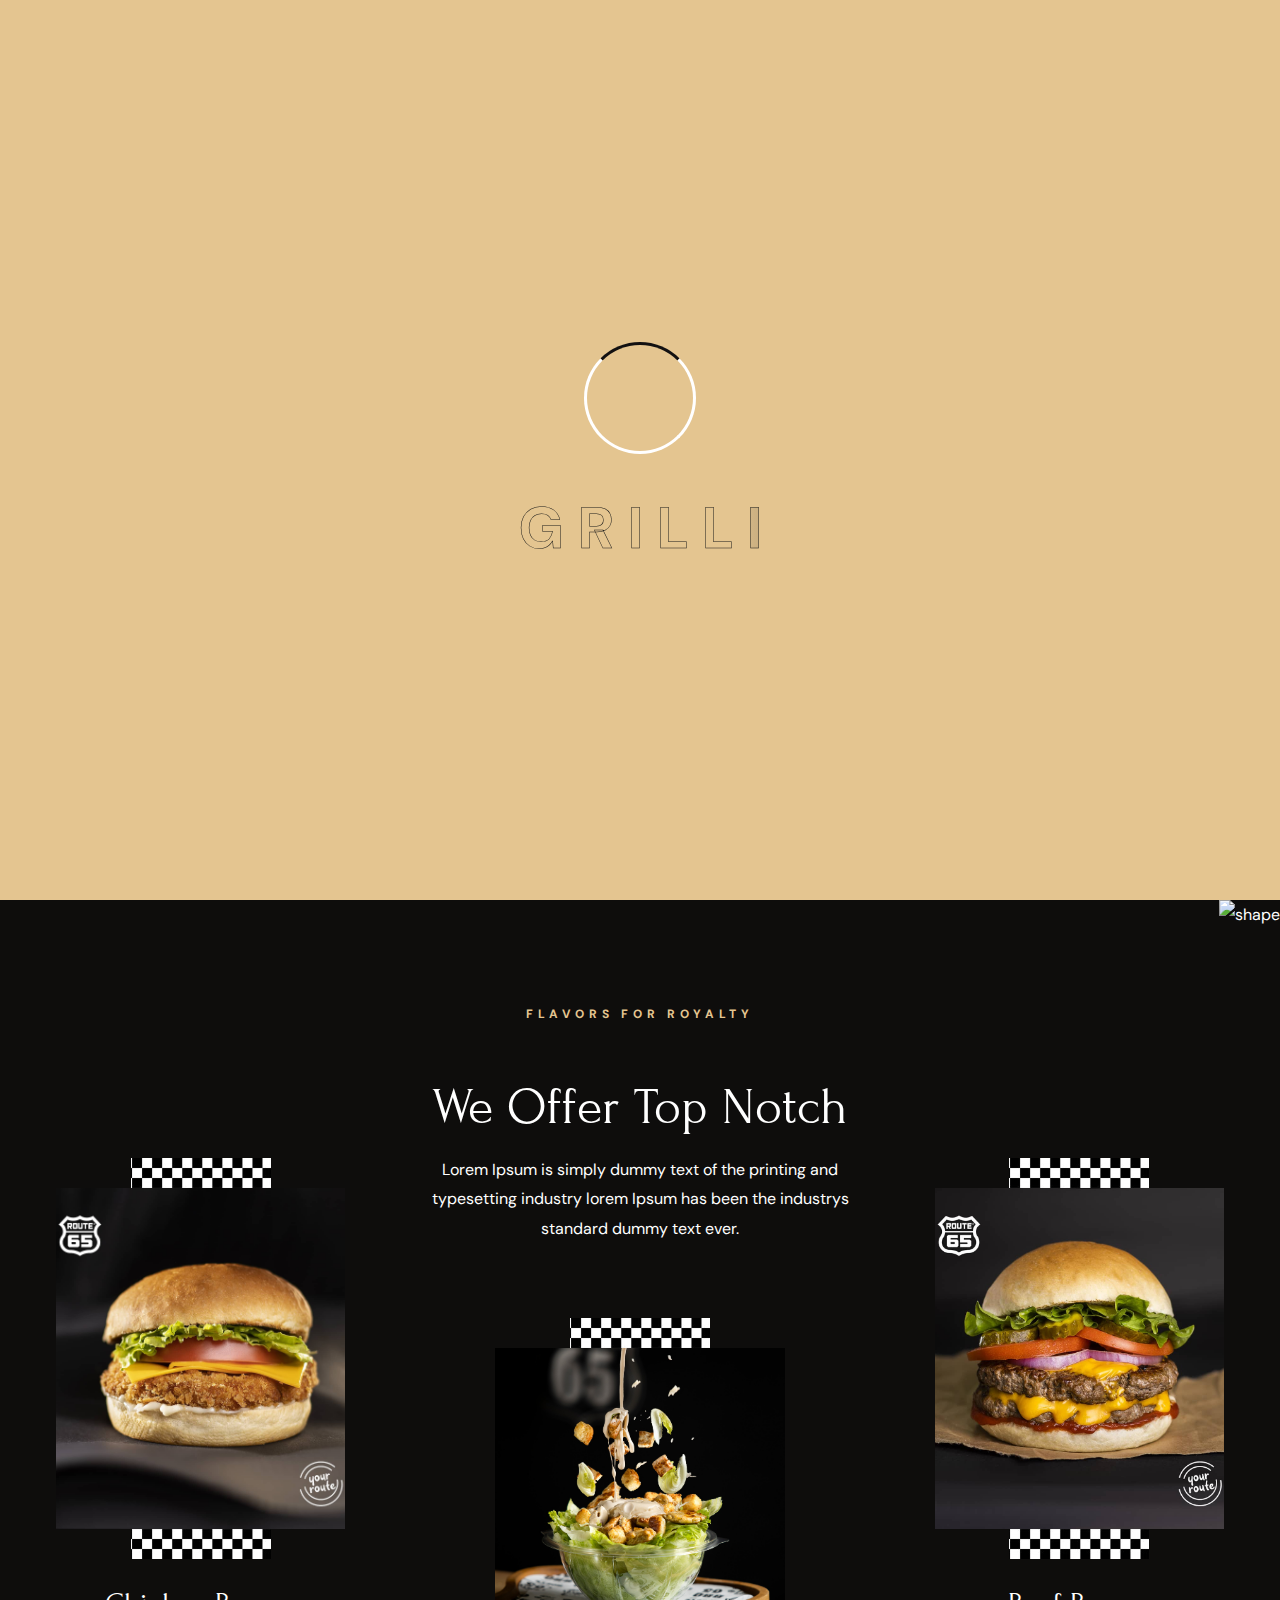
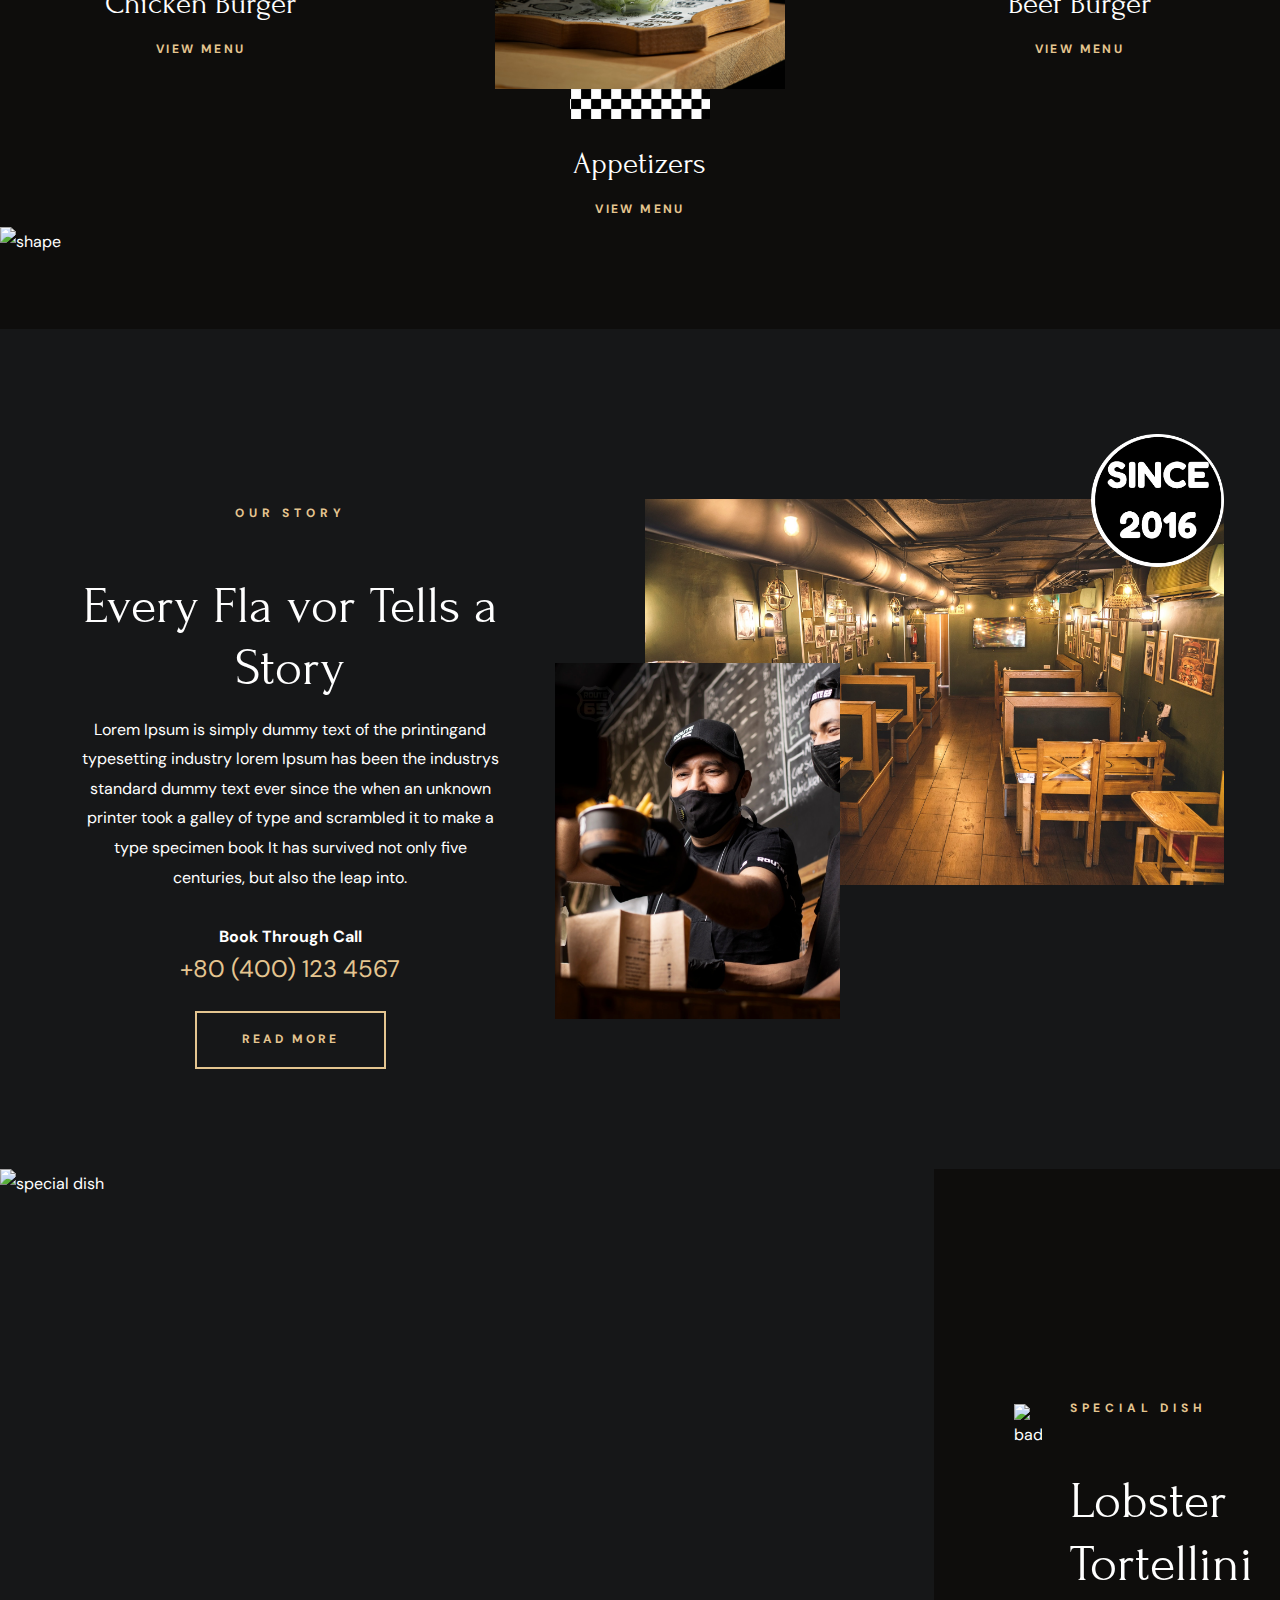
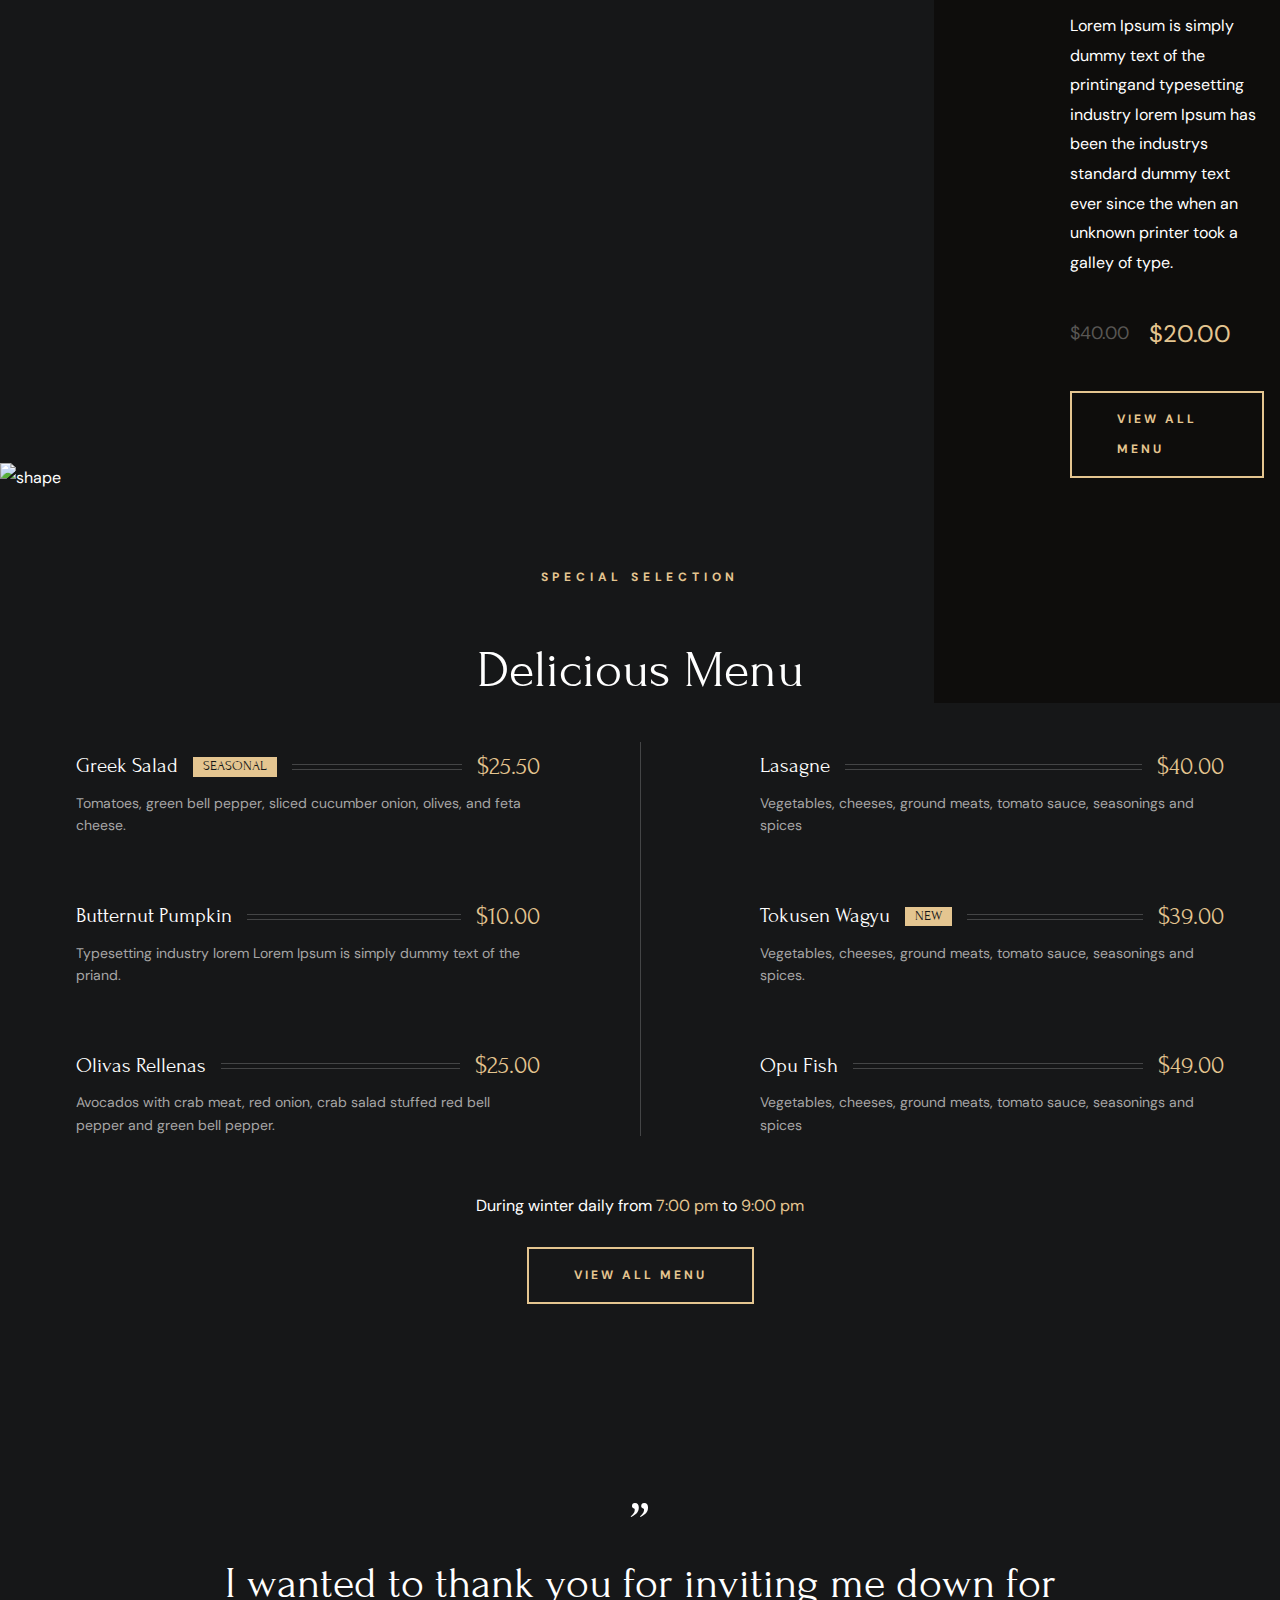
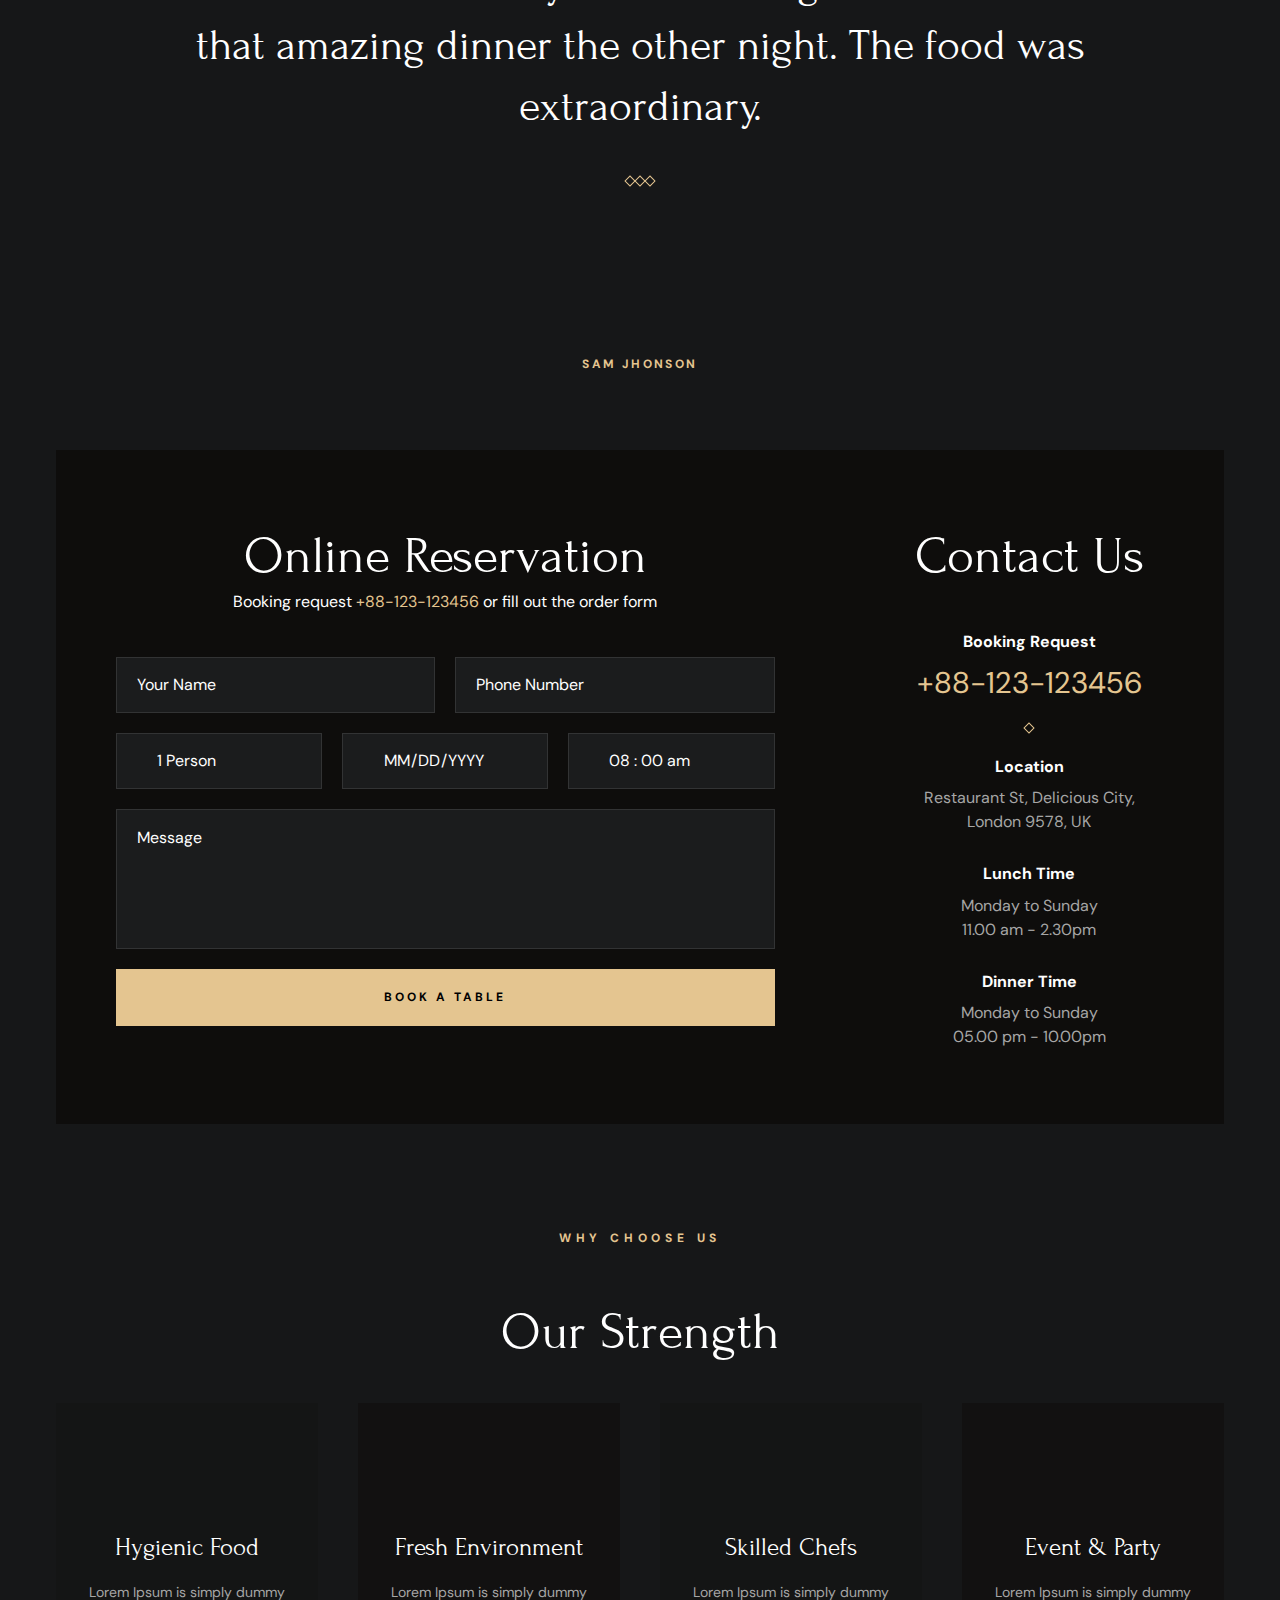
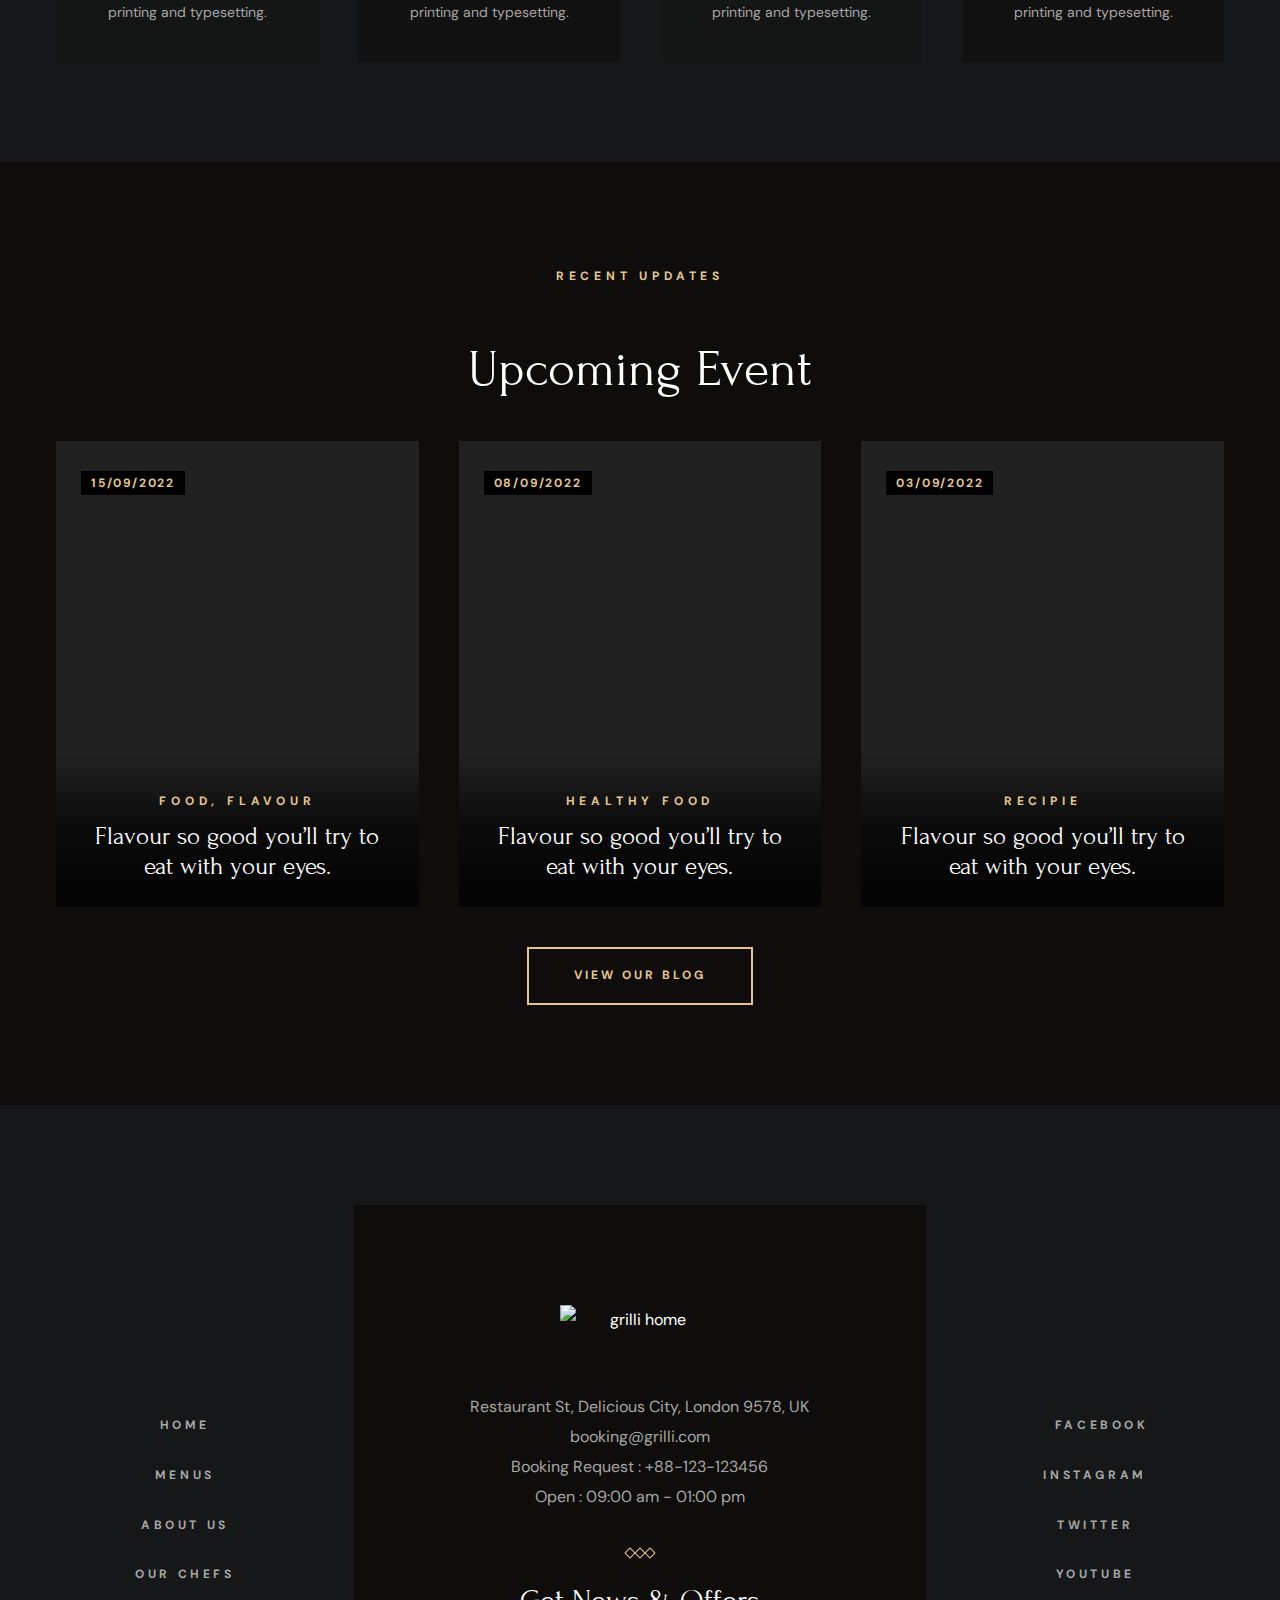
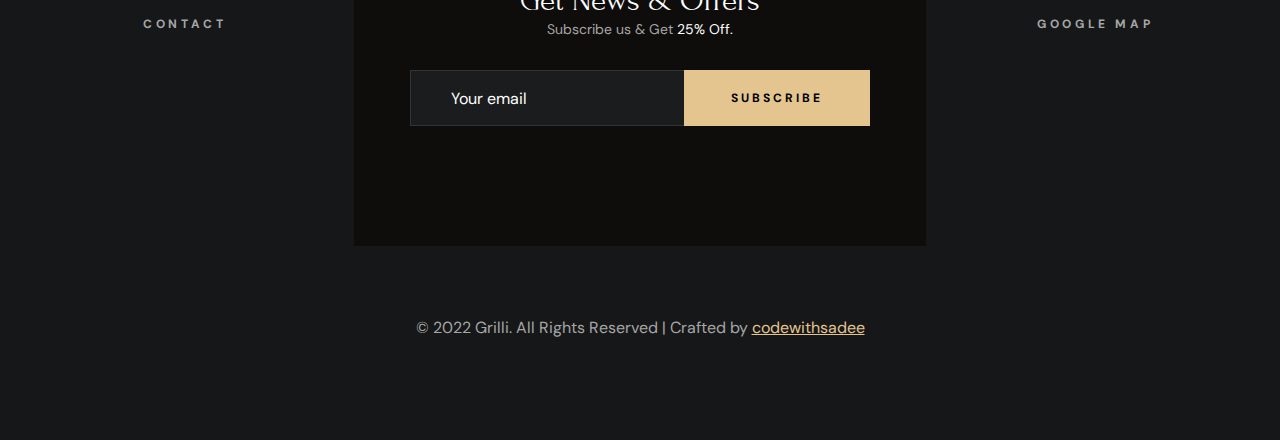
==== index.html @ 8443b915 "Merge pull request #1 from Mobeidat69/main" ====
<!DOCTYPE html>
<html lang="en">

<head>
  <meta charset="UTF-8">
  <meta http-equiv="X-UA-Compatible" content="IE=edge">
  <meta name="viewport" content="width=device-width, initial-scale=1.0">

  <!-- 
    - primary meta tags
  -->
  <title>Route 65</title>
  <meta name="title" content="Grilli - Amazing & Delicious Food">
  <meta name="description" content="This is a Restaurant html template made by codewithsadee">

  <!-- 
    - favicon
  -->
  <link rel="shortcut icon" href="./favicon.svg" type="image/svg+xml">
  <link rel="stylesheet" href="https://cdnjs.cloudflare.com/ajax/libs/font-awesome/6.5.1/css/all.min.css" integrity="sha512-DTOQO9RWCH3ppGqcWaEA1BIZOC6xxalwEsw9c2QQeAIftl+Vegovlnee1c9QX4TctnWMn13TZye+giMm8e2LwA==" crossorigin="anonymous" referrerpolicy="no-referrer" />

  <!-- 
    - google font link
  -->
  <link rel="preconnect" href="https://fonts.googleapis.com">
  <link rel="preconnect" href="https://fonts.gstatic.com" crossorigin>
  <link href="https://fonts.googleapis.com/css2?family=DM+Sans:wght@400;700&family=Forum&display=swap" rel="stylesheet">

  <!-- 
    - custom css link
  -->
  <link rel="stylesheet" href="./assets/css/style.css">

  <!-- 
    - preload images
  -->
  <link rel="preload" as="image" href="./assets/images/hero-slider-1.jpg">
  <link rel="preload" as="image" href="./assets/images/hero-slider-2.jpg">
  <link rel="preload" as="image" href="./assets/images/hero-slider-3.jpg">

</head>

<body id="top">

  <!-- 
    - #PRELOADER
  -->

  <div class="preload" data-preaload>
    <div class="circle"></div>
    <p class="text">Grilli</p>
  </div>





  <!-- 
    - #TOP BAR
  -->

  <div class="topbar">
    <div class="container">

      <address class="topbar-item">
        <div class="icon">
          <ion-icon name="location-outline" aria-hidden="true"></ion-icon>
        </div>

        <span class="span">
          Restaurant St, Delicious City, London 9578, UK
        </span>
      </address>

      <div class="separator"></div>

      <div class="topbar-item item-2">
        <div class="icon">
          <ion-icon name="time-outline" aria-hidden="true"></ion-icon>
        </div>

        <span class="span">Daily : 8.00 am to 10.00 pm</span>
      </div>

      <a href="tel:+11234567890" class="topbar-item link">
        <div class="icon">
          <ion-icon name="call-outline" aria-hidden="true"></ion-icon>
        </div>

        <span class="span">+1 123 456 7890</span>
      </a>

      <div class="separator"></div>

      <a href="mailto:booking@restaurant.com" class="topbar-item link">
        <div class="icon">
          <ion-icon name="mail-outline" aria-hidden="true"></ion-icon>
        </div>

        <span class="span">booking@restaurant.com</span>
      </a>

    </div>
  </div>





  <!-- 
    - #HEADER
  -->

  <header class="header" data-header>
    <div class="container">

      <a href="#" class="logo">
        <img src="./assets/images/logo-removebg-preview.png" width="170" height="50" alt="Grilli - Home">
      </a>

      <nav class="navbar" data-navbar>

        <button class="close-btn" aria-label="close menu" data-nav-toggler>
          <ion-icon name="close-outline" aria-hidden="true"></ion-icon>
        </button>

        <a href="#" class="logo">
          <img src="./assets/images/logo.svg" width="160" height="50" alt="Grilli - Home">
        </a>

        <ul class="navbar-list">

          <li class="navbar-item">
            <a href="#home" class="navbar-link hover-underline active">
              <div class="separator"></div>

              <span class="span">Home</span>
            </a>
          </li>

          <li class="navbar-item">
            <a href="#menu" class="navbar-link hover-underline">
              <div class="separator"></div>

              <span class="span">Menus</span>
            </a>
          </li>

          <li class="navbar-item">
            <a href="#about" class="navbar-link hover-underline">
              <div class="separator"></div>

              <span class="span">About Us</span>
            </a>
          </li>

          <li class="navbar-item">
            <a href="#" class="navbar-link hover-underline">
              <div class="separator"></div>

              <span class="span">Our Chefs</span>
            </a>
          </li>

          <li class="navbar-item">
            <a href="#" class="navbar-link hover-underline">
              <div class="separator"></div>

              <span class="span">Contact</span>
            </a>
          </li>

        </ul>

        <div class="text-center">
          <p class="headline-1 navbar-title">Visit Us</p>

          <address class="body-4">
            Restaurant St, Delicious City, <br>
            London 9578, UK
          </address>

          <p class="body-4 navbar-text">Open: 9.30 am - 2.30pm</p>

          <a href="mailto:booking@grilli.com" class="body-4 sidebar-link">booking@grilli.com</a>

          <div class="separator"></div>

          <p class="contact-label">Booking Request</p>

          <a href="tel:+88123123456" class="body-1 contact-number hover-underline">
            +88-123-123456
          </a>
        </div>

      </nav>

      <a href="#" class="btn btn-secondary">
        <span class="text text-1">Find A Table</span>

        <span class="text text-2" aria-hidden="true">Find A Table</span>
      </a>

      <button class="nav-open-btn" aria-label="open menu" data-nav-toggler>
        <span class="line line-1"></span>
        <span class="line line-2"></span>
        <span class="line line-3"></span>
      </button>

      <div class="overlay" data-nav-toggler data-overlay></div>

    </div>
  </header>





  <main>
    <article>

      <!-- 
        - #HERO
      -->

      <section class="hero text-center" aria-label="home" id="home">

        <ul class="hero-slider" data-hero-slider>

          <li class="slider-item active" data-hero-slider-item>

            <div class="slider-bg">
              <img src="./assets/images/skewer.png" width="1880" height="950" alt="" class="img-cover">
              <!-- <video src="./assets/videos/v1.mp4"  width="1880" height="950" alt="" class=""></video> -->
            </div>

            <br>
            <br>
                        <h1 class="display-1 hero-title slider-reveal">
                          <span style="color: gold;">Enjoy</span> The Taste <br>
                          With Every <span style="color: gold;">Route</span>
                        </h1>
            

            <p class="body-2 hero-text slider-reveal">
              Come with family & feel the joy of mouthwatering food
            </p>

            <a href="#" class="btn btn-primary slider-reveal">
              <span class="text text-1">View Our Menu</span>

              <span class="text text-2" aria-hidden="true">View Our Menu</span>
            </a>

          </li>

          <li class="slider-item" data-hero-slider-item>

            <div class="slider-bg">
              <img src="./assets/images/beef_burger_blackened.png" width="1880" height="950" alt="" class="img-cover">
            </div>

            <br>
            <br>
                        <h1 class="display-1 hero-title slider-reveal">
                          <span style="color: gold;">Enjoy</span> The Taste <br>
                          With Every <span style="color: gold;">Route</span>
                        </h1>
            
            <p class="body-2 hero-text slider-reveal">
              Come with family & feel the joy of mouthwatering food
            </p>

            <a href="#" class="btn btn-primary slider-reveal">
              <span class="text text-1">View Our Menu</span>

              <span class="text text-2" aria-hidden="true">View Our Menu</span>
            </a>

          </li>

          <li class="slider-item" data-hero-slider-item>

            <div class="slider-bg">
              <img src="./assets/images/hand.png" width="1880" height="950" alt="" class="img-cover">
            </div>

<br>
<br>
            <h1 class="display-1 hero-title slider-reveal">
              <span style="color: gold;">Enjoy</span> The Taste <br>
              With Every <span style="color: gold;">Route</span>
            </h1>

            <p class="body-2 hero-text slider-reveal">
              Come with family & feel the joy of mouthwatering food
            </p>

            <a href="#" class="btn btn-primary slider-reveal">
              <span class="text text-1">View Our Menu</span>

              <span class="text text-2" aria-hidden="true">View Our Menu</span>
            </a>

          </li>

        </ul>

        <button class="slider-btn prev" aria-label="slide to previous" data-prev-btn>
          <ion-icon name="chevron-back"></ion-icon>
        </button>

        <button class="slider-btn next" aria-label="slide to next" data-next-btn>
          <ion-icon name="chevron-forward"></ion-icon>
        </button>

        <a href="#" class="hero-btn has-after">
          <img src="./assets/images/hero-icon.png" width="48" height="48" alt="booking icon">

          <span class="label-2 text-center span">Book A Table</span>
        </a>

      </section>





      <!-- 
        - #SERVICE
      -->

      <section class="section service bg-black-10 text-center" aria-label="service">
        <div class="container">

          <p class="section-subtitle label-2">Flavors For Royalty</p>

          <h2 class="headline-1 section-title">We Offer Top Notch</h2>

          <p class="section-text">
            Lorem Ipsum is simply dummy text of the printing and typesetting industry lorem Ipsum has been the industrys
            standard dummy text ever.
          </p>

          <ul class="grid-list">

            <li>
              <div class="service-card">

                <a href="#" class="has-before hover:shine">
                  <figure class="card-banner img-holder" style="--width: 285; --height: 336;">
                    <img src="./assets/images/chicken_burger.jpg" width="285" height="336" loading="lazy" alt="Breakfast"
                      class="img-cover">
                  </figure>
                </a>

                <div class="card-content">

                  <h3 class="title-4 card-title">
                    <a href="#">Chicken Burger</a>
                  </h3>

                  <a href="#" class="btn-text hover-underline label-2">View Menu</a>

                </div>

              </div>
            </li>

            <li>
              <div class="service-card">

                <a href="#" class="has-before hover:shine">
                  <figure class="card-banner img-holder" style="--width: 285; --height: 336;">
                    <img src="./assets/images/salad.jpg" width="285" height="336" loading="lazy" alt="Appetizers"
                      class="img-cover">
                  </figure>
                </a>

                <div class="card-content">

                  <h3 class="title-4 card-title">
                    <a href="#">Appetizers</a>
                  </h3>

                  <a href="#" class="btn-text hover-underline label-2">View Menu</a>

                </div>

              </div>
            </li>

            <li>
              <div class="service-card">

                <a href="#" class="has-before hover:shine">
                  <figure class="card-banner img-holder" style="--width: 285; --height: 336;">
                    <img src="./assets/images/beef_burger.jpg" width="285" height="336" loading="lazy" alt="Drinks"
                      class="img-cover">
                  </figure>
                </a>

                <div class="card-content">

                  <h3 class="title-4 card-title">
                    <a href="#">Beef Burger</a>
                  </h3>

                  <a href="#" class="btn-text hover-underline label-2">View Menu</a>

                </div>

              </div>
            </li>

          </ul>

          <img src="./assets/images/shape-1.png" width="246" height="412" loading="lazy" alt="shape"
            class="shape shape-1 move-anim">
          <img src="./assets/images/shape-2.png" width="343" height="345" loading="lazy" alt="shape"
            class="shape shape-2 move-anim">

            

        </div>
      </section>





      <!-- 
        - #ABOUT
      -->

      <section class="section about text-center" aria-labelledby="about-label" id="about">
        <div class="container">

          <div class="about-content">

            <p class="label-2 section-subtitle" id="about-label">Our Story</p>

            <h2 class="headline-1 section-title">Every Fla vor Tells a Story</h2>

            <p class="section-text">
              Lorem Ipsum is simply dummy text of the printingand typesetting industry lorem Ipsum has been the
              industrys standard dummy text ever since the when an unknown printer took a galley of type and scrambled
              it to make a type specimen book It has survived not only five centuries, but also the leap into.
            </p>

            <div class="contact-label">Book Through Call</div>

            <a href="tel:+804001234567" class="body-1 contact-number hover-underline">+80 (400) 123 4567</a>

            <a href="#" class="btn btn-primary">
              <span class="text text-1">Read More</span>

              <span class="text text-2" aria-hidden="true">Read More</span>
            </a>

          </div>

          <figure class="about-banner">

            <img src="./assets/images/floor.jpg" width="570" height="570" loading="lazy" alt="about banner"
              class="w-100" data-parallax-item data-parallax-speed="1">

            <div class="abs-img abs-img-1 has-before" data-parallax-item data-parallax-speed="1.75">
              <img src="./assets/images/cheif.jpg" width="285" height="285" loading="lazy" alt=""
                class="w-100">
            </div>

            <div class="abs-img abs-img-2 has-before">
              <img src="./assets/images/2016.png" width="133" height="134" loading="lazy" alt="">
            </div>

          </figure>

          <img src="./assets/images/burgers.png" width="220" height="218" loading="lazy" alt="" class="shape">

        </div>
      </section>





      <!-- 
        - #SPECIAL DISH
      -->

      <section class="special-dish text-center" aria-labelledby="dish-label">

        <div class="special-dish-banner">
          <img src="./assets/images/special-dish-banner.jpg" width="940" height="900" loading="lazy" alt="special dish"
            class="img-cover">
        </div>

        <div class="special-dish-content bg-black-10">
          <div class="container">

            <img src="./assets/images/badge-1.png" width="28" height="41" loading="lazy" alt="badge" class="abs-img">

            <p class="section-subtitle label-2">Special Dish</p>

            <h2 class="headline-1 section-title">Lobster Tortellini</h2>

            <p class="section-text">
              Lorem Ipsum is simply dummy text of the printingand typesetting industry lorem Ipsum has been the
              industrys standard dummy text ever since the when an unknown printer took a galley of type.
            </p>

            <div class="wrapper">
              <del class="del body-3">$40.00</del>

              <span class="span body-1">$20.00</span>
            </div>

            <a href="#" class="btn btn-primary">
              <span class="text text-1">View All Menu</span>

              <span class="text text-2" aria-hidden="true">View All Menu</span>
            </a>

          </div>
        </div>

        <img src="./assets/images/shape-4.png" width="179" height="359" loading="lazy" alt="" class="shape shape-1">

        <img src="./assets/images/shape-9.png" width="351" height="462" loading="lazy" alt="" class="shape shape-2">

      </section>





      <!-- 
        - #MENU
      -->

      <section class="section menu" aria-label="menu-label" id="menu">
        <div class="container">

          <p class="section-subtitle text-center label-2">Special Selection</p>

          <h2 class="headline-1 section-title text-center">Delicious Menu</h2>

          <ul class="grid-list">

            <li>
              <div class="menu-card hover:card">

                <figure class="card-banner img-holder" style="--width: 100; --height: 100;">
                  <img src="./assets/images/menu-1.png" width="100" height="100" loading="lazy" alt="Greek Salad"
                    class="img-cover">
                </figure>

                <div>

                  <div class="title-wrapper">
                    <h3 class="title-3">
                      <a href="#" class="card-title">Greek Salad</a>
                    </h3>

                    <span class="badge label-1">Seasonal</span>

                    <span class="span title-2">$25.50</span>
                  </div>

                  <p class="card-text label-1">
                    Tomatoes, green bell pepper, sliced cucumber onion, olives, and feta cheese.
                  </p>

                </div>

              </div>
            </li>

            <li>
              <div class="menu-card hover:card">

                <figure class="card-banner img-holder" style="--width: 100; --height: 100;">
                  <img src="./assets/images/menu-2.png" width="100" height="100" loading="lazy" alt="Lasagne"
                    class="img-cover">
                </figure>

                <div>

                  <div class="title-wrapper">
                    <h3 class="title-3">
                      <a href="#" class="card-title">Lasagne</a>
                    </h3>

                    <span class="span title-2">$40.00</span>
                  </div>

                  <p class="card-text label-1">
                    Vegetables, cheeses, ground meats, tomato sauce, seasonings and spices
                  </p>

                </div>

              </div>
            </li>

            <li>
              <div class="menu-card hover:card">

                <figure class="card-banner img-holder" style="--width: 100; --height: 100;">
                  <img src="./assets/images/menu-3.png" width="100" height="100" loading="lazy" alt="Butternut Pumpkin"
                    class="img-cover">
                </figure>

                <div>

                  <div class="title-wrapper">
                    <h3 class="title-3">
                      <a href="#" class="card-title">Butternut Pumpkin</a>
                    </h3>

                    <span class="span title-2">$10.00</span>
                  </div>

                  <p class="card-text label-1">
                    Typesetting industry lorem Lorem Ipsum is simply dummy text of the priand.
                  </p>

                </div>

              </div>
            </li>

            <li>
              <div class="menu-card hover:card">

                <figure class="card-banner img-holder" style="--width: 100; --height: 100;">
                  <img src="./assets/images/menu-4.png" width="100" height="100" loading="lazy" alt="Tokusen Wagyu"
                    class="img-cover">
                </figure>

                <div>

                  <div class="title-wrapper">
                    <h3 class="title-3">
                      <a href="#" class="card-title">Tokusen Wagyu</a>
                    </h3>

                    <span class="badge label-1">New</span>

                    <span class="span title-2">$39.00</span>
                  </div>

                  <p class="card-text label-1">
                    Vegetables, cheeses, ground meats, tomato sauce, seasonings and spices.
                  </p>

                </div>

              </div>
            </li>

            <li>
              <div class="menu-card hover:card">

                <figure class="card-banner img-holder" style="--width: 100; --height: 100;">
                  <img src="./assets/images/menu-5.png" width="100" height="100" loading="lazy" alt="Olivas Rellenas"
                    class="img-cover">
                </figure>

                <div>

                  <div class="title-wrapper">
                    <h3 class="title-3">
                      <a href="#" class="card-title">Olivas Rellenas</a>
                    </h3>

                    <span class="span title-2">$25.00</span>
                  </div>

                  <p class="card-text label-1">
                    Avocados with crab meat, red onion, crab salad stuffed red bell pepper and green bell pepper.
                  </p>

                </div>

              </div>
            </li>

            <li>
              <div class="menu-card hover:card">

                <figure class="card-banner img-holder" style="--width: 100; --height: 100;">
                  <img src="./assets/images/menu-6.png" width="100" height="100" loading="lazy" alt="Opu Fish"
                    class="img-cover">
                </figure>

                <div>

                  <div class="title-wrapper">
                    <h3 class="title-3">
                      <a href="#" class="card-title">Opu Fish</a>
                    </h3>

                    <span class="span title-2">$49.00</span>
                  </div>

                  <p class="card-text label-1">
                    Vegetables, cheeses, ground meats, tomato sauce, seasonings and spices
                  </p>

                </div>

              </div>
            </li>

          </ul>

          <p class="menu-text text-center">
            During winter daily from <span class="span">7:00 pm</span> to <span class="span">9:00 pm</span>
          </p>

          <a href="#" class="btn btn-primary">
            <span class="text text-1">View All Menu</span>

            <span class="text text-2" aria-hidden="true">View All Menu</span>
          </a>

          <img src="./assets/images/shape-5.png" width="921" height="1036" loading="lazy" alt="shape"
            class="shape shape-2 move-anim">
          <img src="./assets/images/shape-6.png" width="343" height="345" loading="lazy" alt="shape"
            class="shape shape-3 move-anim">

        </div>
      </section>





      <!-- 
        - #TESTIMONIALS
      -->

      <section class="section testi text-center has-bg-image"
        style="background-image: url('./assets/images/testimonial-bg.jpg')" aria-label="testimonials">
        <div class="container">

          <div class="quote">”</div>

          <p class="headline-2 testi-text">
            I wanted to thank you for inviting me down for that amazing dinner the other night. The food was
            extraordinary.
          </p>

          <div class="wrapper">
            <div class="separator"></div>
            <div class="separator"></div>
            <div class="separator"></div>
          </div>

          <div class="profile">
            <img src="./assets/images/testi-avatar.jpg" width="100" height="100" loading="lazy" alt="Sam Jhonson"
              class="img">

            <p class="label-2 profile-name">Sam Jhonson</p>
          </div>

        </div>
      </section>





      <!-- 
        - #RESERVATION
      -->

      <section class="reservation">
        <div class="container">

          <div class="form reservation-form bg-black-10">

            <form action="" class="form-left">

              <h2 class="headline-1 text-center">Online Reservation</h2>

              <p class="form-text text-center">
                Booking request <a href="tel:+88123123456" class="link">+88-123-123456</a>
                or fill out the order form
              </p>

              <div class="input-wrapper">
                <input type="text" name="name" placeholder="Your Name" autocomplete="off" class="input-field">

                <input type="tel" name="phone" placeholder="Phone Number" autocomplete="off" class="input-field">
              </div>

              <div class="input-wrapper">

                <div class="icon-wrapper">
                  <ion-icon name="person-outline" aria-hidden="true"></ion-icon>

                  <select name="person" class="input-field">
                    <option value="1-person">1 Person</option>
                    <option value="2-person">2 Person</option>
                    <option value="3-person">3 Person</option>
                    <option value="4-person">4 Person</option>
                    <option value="5-person">5 Person</option>
                    <option value="6-person">6 Person</option>
                    <option value="7-person">7 Person</option>
                  </select>

                  <ion-icon name="chevron-down" aria-hidden="true"></ion-icon>
                </div>

                <div class="icon-wrapper">
                  <ion-icon name="calendar-clear-outline" aria-hidden="true"></ion-icon>

                  <input type="date" name="reservation-date" class="input-field">

                  <ion-icon name="chevron-down" aria-hidden="true"></ion-icon>
                </div>

                <div class="icon-wrapper">
                  <ion-icon name="time-outline" aria-hidden="true"></ion-icon>

                  <select name="person" class="input-field">
                    <option value="08:00am">08 : 00 am</option>
                    <option value="09:00am">09 : 00 am</option>
                    <option value="010:00am">10 : 00 am</option>
                    <option value="011:00am">11 : 00 am</option>
                    <option value="012:00am">12 : 00 am</option>
                    <option value="01:00pm">01 : 00 pm</option>
                    <option value="02:00pm">02 : 00 pm</option>
                    <option value="03:00pm">03 : 00 pm</option>
                    <option value="04:00pm">04 : 00 pm</option>
                    <option value="05:00pm">05 : 00 pm</option>
                    <option value="06:00pm">06 : 00 pm</option>
                    <option value="07:00pm">07 : 00 pm</option>
                    <option value="08:00pm">08 : 00 pm</option>
                    <option value="09:00pm">09 : 00 pm</option>
                    <option value="10:00pm">10 : 00 pm</option>
                  </select>

                  <ion-icon name="chevron-down" aria-hidden="true"></ion-icon>
                </div>

              </div>

              <textarea name="message" placeholder="Message" autocomplete="off" class="input-field"></textarea>

              <button type="submit" class="btn btn-secondary">
                <span class="text text-1">Book A Table</span>

                <span class="text text-2" aria-hidden="true">Book A Table</span>
              </button>

            </form>

            <div class="form-right text-center" style="background-image: url('./assets/images/form-pattern.png')">

              <h2 class="headline-1 text-center">Contact Us</h2>

              <p class="contact-label">Booking Request</p>

              <a href="tel:+88123123456" class="body-1 contact-number hover-underline">+88-123-123456</a>

              <div class="separator"></div>

              <p class="contact-label">Location</p>

              <address class="body-4">
                Restaurant St, Delicious City, <br>
                London 9578, UK
              </address>

              <p class="contact-label">Lunch Time</p>

              <p class="body-4">
                Monday to Sunday <br>
                11.00 am - 2.30pm
              </p>

              <p class="contact-label">Dinner Time</p>

              <p class="body-4">
                Monday to Sunday <br>
                05.00 pm - 10.00pm
              </p>

            </div>

          </div>

        </div>
      </section>





      <!-- 
        - #FEATURES
      -->

      <section class="section features text-center" aria-label="features">
        <div class="container">

          <p class="section-subtitle label-2">Why Choose Us</p>

          <h2 class="headline-1 section-title">Our Strength</h2>

          <ul class="grid-list">

            <li class="feature-item">
              <div class="feature-card">

                <div class="card-icon">
                  <img src="./assets/images/features-icon-1.png" width="100" height="80" loading="lazy" alt="icon">
                </div>

                <h3 class="title-2 card-title">Hygienic Food</h3>

                <p class="label-1 card-text">Lorem Ipsum is simply dummy printing and typesetting.</p>

              </div>
            </li>

            <li class="feature-item">
              <div class="feature-card">

                <div class="card-icon">
                  <img src="./assets/images/features-icon-2.png" width="100" height="80" loading="lazy" alt="icon">
                </div>

                <h3 class="title-2 card-title">Fresh Environment</h3>

                <p class="label-1 card-text">Lorem Ipsum is simply dummy printing and typesetting.</p>

              </div>
            </li>

            <li class="feature-item">
              <div class="feature-card">

                <div class="card-icon">
                  <img src="./assets/images/features-icon-3.png" width="100" height="80" loading="lazy" alt="icon">
                </div>

                <h3 class="title-2 card-title">Skilled Chefs</h3>

                <p class="label-1 card-text">Lorem Ipsum is simply dummy printing and typesetting.</p>

              </div>
            </li>

            <li class="feature-item">
              <div class="feature-card">

                <div class="card-icon">
                  <img src="./assets/images/features-icon-4.png" width="100" height="80" loading="lazy" alt="icon">
                </div>

                <h3 class="title-2 card-title">Event & Party</h3>

                <p class="label-1 card-text">Lorem Ipsum is simply dummy printing and typesetting.</p>

              </div>
            </li>

          </ul>

          <img src="./assets/images/shape-7.png" width="208" height="178" loading="lazy" alt="shape"
            class="shape shape-1">

          <img src="./assets/images/shape-8.png" width="120" height="115" loading="lazy" alt="shape"
            class="shape shape-2">

        </div>
      </section>





      <!-- 
        - #EVENT
      -->

      <section class="section event bg-black-10" aria-label="event">
        <div class="container">

          <p class="section-subtitle label-2 text-center">Recent Updates</p>

          <h2 class="section-title headline-1 text-center">Upcoming Event</h2>

          <ul class="grid-list">

            <li>
              <div class="event-card has-before hover:shine">

                <div class="card-banner img-holder" style="--width: 350; --height: 450;">
                  <img src="./assets/images/event-1.jpg" width="350" height="450" loading="lazy"
                    alt="Flavour so good you’ll try to eat with your eyes." class="img-cover">

                  <time class="publish-date label-2" datetime="2022-09-15">15/09/2022</time>
                </div>

                <div class="card-content">
                  <p class="card-subtitle label-2 text-center">Food, Flavour</p>

                  <h3 class="card-title title-2 text-center">
                    Flavour so good you’ll try to eat with your eyes.
                  </h3>
                </div>

              </div>
            </li>

            <li>
              <div class="event-card has-before hover:shine">

                <div class="card-banner img-holder" style="--width: 350; --height: 450;">
                  <img src="./assets/images/event-2.jpg" width="350" height="450" loading="lazy"
                    alt="Flavour so good you’ll try to eat with your eyes." class="img-cover">

                  <time class="publish-date label-2" datetime="2022-09-08">08/09/2022</time>
                </div>

                <div class="card-content">
                  <p class="card-subtitle label-2 text-center">Healthy Food</p>

                  <h3 class="card-title title-2 text-center">
                    Flavour so good you’ll try to eat with your eyes.
                  </h3>
                </div>

              </div>
            </li>

            <li>
              <div class="event-card has-before hover:shine">

                <div class="card-banner img-holder" style="--width: 350; --height: 450;">
                  <img src="./assets/images/event-3.jpg" width="350" height="450" loading="lazy"
                    alt="Flavour so good you’ll try to eat with your eyes." class="img-cover">

                  <time class="publish-date label-2" datetime="2022-09-03">03/09/2022</time>
                </div>

                <div class="card-content">
                  <p class="card-subtitle label-2 text-center">Recipie</p>

                  <h3 class="card-title title-2 text-center">
                    Flavour so good you’ll try to eat with your eyes.
                  </h3>
                </div>

              </div>
            </li>

          </ul>

          <a href="#" class="btn btn-primary">
            <span class="text text-1">View Our Blog</span>

            <span class="text text-2" aria-hidden="true">View Our Blog</span>
          </a>

        </div>
      </section>

    </article>
  </main>





  <!-- 
    - #FOOTER
  -->

  <footer class="footer section has-bg-image text-center"
    style="background-image: url('./assets/images/footer-bg.jpg')">
    <div class="container">

      <div class="footer-top grid-list">

        <div class="footer-brand has-before has-after">

          <a href="#" class="logo">
            <img src="./assets/images/logo.svg" width="160" height="50" loading="lazy" alt="grilli home">
          </a>

          <address class="body-4">
            Restaurant St, Delicious City, London 9578, UK
          </address>

          <a href="mailto:booking@grilli.com" class="body-4 contact-link">booking@grilli.com</a>

          <a href="tel:+88123123456" class="body-4 contact-link">Booking Request : +88-123-123456</a>

          <p class="body-4">
            Open : 09:00 am - 01:00 pm
          </p>

          <div class="wrapper">
            <div class="separator"></div>
            <div class="separator"></div>
            <div class="separator"></div>
          </div>

          <p class="title-1">Get News & Offers</p>

          <p class="label-1">
            Subscribe us & Get <span class="span">25% Off.</span>
          </p>

          <form action="" class="input-wrapper">
            <div class="icon-wrapper">
              <ion-icon name="mail-outline" aria-hidden="true"></ion-icon>

              <input type="email" name="email_address" placeholder="Your email" autocomplete="off" class="input-field">
            </div>

            <button type="submit" class="btn btn-secondary">
              <span class="text text-1">Subscribe</span>

              <span class="text text-2" aria-hidden="true">Subscribe</span>
            </button>
          </form>

        </div>

        <ul class="footer-list">

          <li>
            <a href="#" class="label-2 footer-link hover-underline">Home</a>
          </li>

          <li>
            <a href="#" class="label-2 footer-link hover-underline">Menus</a>
          </li>

          <li>
            <a href="#" class="label-2 footer-link hover-underline">About Us</a>
          </li>

          <li>
            <a href="#" class="label-2 footer-link hover-underline">Our Chefs</a>
          </li>

          <li>
            <a href="#" class="label-2 footer-link hover-underline">Contact</a>
          </li>

        </ul>

        <ul class="footer-list">

          <li>
            <a href="https://web.facebook.com/Route65.AQABA/?_rdc=1&_rdr" class="label-2 footer-link hover-underline"><i class="fa-brands fa-facebook fa fa-2xl"></i>  Facebook</a>
          </li>

          <li>
            <a href="#" class="label-2 footer-link hover-underline">Instagram</a>
          </li>

          <li>
            <a href="#" class="label-2 footer-link hover-underline">Twitter</a>
          </li>

          <li>
            <a href="#" class="label-2 footer-link hover-underline">Youtube</a>
          </li>

          <li>
            <a href="#" class="label-2 footer-link hover-underline">Google Map</a>
          </li>

        </ul>

      </div>

      <div class="footer-bottom">

        <p class="copyright">
          &copy; 2022 Grilli. All Rights Reserved | Crafted by <a href="https://github.com/codewithsadee"
            target="_blank" class="link">codewithsadee</a>
        </p>

      </div>

    </div>
  </footer>





  <!-- 
    - #BACK TO TOP
  -->

  <a href="#top" class="back-top-btn active" aria-label="back to top" data-back-top-btn>
    <ion-icon name="chevron-up" aria-hidden="true"></ion-icon>
  </a>





  <!-- 
    - custom js link
  -->
  <script src="./assets/js/script.js"></script>

  <!-- 
    - ionicon link
  -->
  <script type="module" src="https://unpkg.com/ionicons@5.5.2/dist/ionicons/ionicons.esm.js"></script>
  <script nomodule src="https://unpkg.com/ionicons@5.5.2/dist/ionicons/ionicons.js"></script>

</body>

</html>
---- assets/css/style.css ----
/*-----------------------------------*\
  #index.css
\*-----------------------------------*/

/**
 * copyright 2022 codewithsadee
 */





/*-----------------------------------*\
  #CUSTOM PROPERTY
\*-----------------------------------*/

:root {

  /**
   * COLORS
   */

  --gold-crayola: hsl(38, 61%, 73%);
  --quick-silver: hsla(0, 0%, 65%, 1);
  --davys-grey: hsla(30, 3%, 34%, 1);
  --smoky-black-1: hsla(40, 12%, 5%, 1);
  --smoky-black-2: hsla(30, 8%, 5%, 1);
  --smoky-black-3: hsla(0, 3%, 7%, 1);
  --eerie-black-1: hsla(210, 4%, 9%, 1);
  --eerie-black-2: hsla(210, 4%, 11%, 1);
  --eerie-black-3: hsla(180, 2%, 8%, 1);
  --eerie-black-4: hsla(0, 0%, 13%, 1);
  --white: hsla(0, 0%, 100%, 1);
  --white-alpha-20: hsla(0, 0%, 100%, 0.2);
  --white-alpha-10: hsla(0, 0%, 100%, 0.1);
  --black: hsla(0, 0%, 0%, 1);
  --black-alpha-80: hsla(0, 0%, 0%, 0.8);
  --black-alpha-15: hsla(0, 0%, 0%, 0.15);

  /**
   * GRADIENT COLOR
   */

  --loading-text-gradient: linear-gradient(90deg, transparent 0% 16.66%, var(--smoky-black-3) 33.33% 50%,  transparent 66.66% 75%);
  --gradient-1: linear-gradient(to top,hsla(0, 0%, 0%, 0.9),hsla(0, 0%, 0%, 0.7),transparent);

  /**
   * TYPOGRAPHY
   */

  /* font-family */
  --fontFamily-forum: 'Forum', cursive;
  --fontFamily-dm_sans: 'DM Sans', sans-serif;

  /* font-size */
  --fontSize-display-1: calc(1.3rem + 6.7vw);
  --fontSize-headline-1: calc(2rem + 2.5vw);
  --fontSize-headline-2: calc(1.3rem + 2.4vw);
  --fontSize-title-1: calc(1.6rem + 1.2vw);
  --fontSize-title-2: 2.2rem;
  --fontSize-title-3: 2.1rem;
  --fontSize-title-4: calc(1.6rem + 1.2vw);
  --fontSize-body-1: 2.4rem;
  --fontSize-body-2: 1.6rem;
  --fontSize-body-3: 1.8rem;
  --fontSize-body-4: 1.6rem;
  --fontSize-label-1: 1.4rem;
  --fontSize-label-2: 1.2rem;

  /* font-weight */
  --weight-regular: 400;
  --weight-bold: 700;

  /* line-height */
  --lineHeight-1: 1em;
  --lineHeight-2: 1.2em;
  --lineHeight-3: 1.5em;
  --lineHeight-4: 1.6em;
  --lineHeight-5: 1.85em;
  --lineHeight-6: 1.4em;

  /* letter-spacing */
  --letterSpacing-1: 0.15em;
  --letterSpacing-2: 0.4em;
  --letterSpacing-3: 0.2em;
  --letterSpacing-4: 0.3em;
  --letterSpacing-5: 3px;

  /**
   * SPACING
   */

  --section-space: 70px;

  /**
   * SHADOW
   */

  --shadow-1: 0px 0px 25px 0px hsla(0, 0%, 0%, 0.25);

  /**
   * BORDER RADIUS
   */

  --radius-24: 24px;
  --radius-circle: 50%;

  /**
   * TRANSITION
   */

  --transition-1: 250ms ease;
  --transition-2: 500ms ease;
  --transition-3: 1000ms ease;

}





/*-----------------------------------*\
  #RESET
\*-----------------------------------*/

*,
*::before,
*::after {
  margin: 0;
  padding: 0;
  box-sizing: border-box;
}

li { list-style: none; }

a,
img,
data,
span,
input,
button,
select,
ion-icon,
textarea { display: block; }

a {
  color: inherit;
  text-decoration: none;
}

img { height: auto; }

input,
button,
select,
textarea {
  background: none;
  border: none;
  font: inherit;
}

input,
select,
textarea {
  width: 100%;
  outline: none;
}

button { cursor: pointer; }

address { font-style: normal; }

html {
  font-size: 10px;
  scroll-behavior: smooth;
}

body {
  background-color: var(--eerie-black-1);
  color: var(--white);
  font-family: var(--fontFamily-dm_sans);
  font-size: var(--fontSize-body-4);
  font-weight: var(--weight-regular);
  line-height: var(--lineHeight-5);
  overflow: hidden;
  height: 300vh;
}

body.loaded { overflow: overlay; }

body.nav-active { overflow: hidden; }

::-webkit-scrollbar { width: 5px; }

::-webkit-scrollbar-track { background-color: transparent; }

::-webkit-scrollbar-thumb { background-color: var(--gold-crayola); }





/*-----------------------------------*\
  #TYPOGRAPHY
\*-----------------------------------*/

.display-1,
.headline-1,
.headline-2,
.title-1,
.title-2,
.title-3,
.title-4 {
  color: var(--white);
  font-family: var(--fontFamily-forum);
  font-weight: var(--weight-regular);
  line-height: var(--lineHeight-2);
}

.display-1 {
  font-size: var(--fontSize-display-1);
  line-height: var(--lineHeight-1);
}

.headline-1 { font-size: var(--fontSize-headline-1); }

.headline-2 {
  font-size: var(--fontSize-headline-2);
  line-height: var(--lineHeight-6);
}

.title-1 { font-size: var(--fontSize-title-1); }

.title-2 { font-size: var(--fontSize-title-2); }

.title-3 { font-size: var(--fontSize-title-3); }

.title-4 { font-size: var(--fontSize-title-4); }

.body-1 {
  font-size: var(--fontSize-body-1);
  line-height: var(--lineHeight-6);
}

.body-2 {
  font-size: var(--fontSize-body-2);
  line-height: var(--lineHeight-4);
}

.body-3 { font-size: var(--fontSize-body-3); }

.body-4 { font-size: var(--fontSize-body-4); }

.label-1 { font-size: var(--fontSize-label-1); }

.label-2 { font-size: var(--fontSize-label-2); }





/*-----------------------------------*\
  #REUSED STYLE
\*-----------------------------------*/

.container { padding-inline: 16px; }

.separator {
  width: 8px;
  height: 8px;
  border: 1px solid var(--gold-crayola);
  transform: rotate(45deg);
}

.contact-label { font-weight: var(--weight-bold); }

.contact-number {
  color: var(--gold-crayola);
  max-width: max-content;
  margin-inline: auto;
}

.hover-underline {
  position: relative;
  max-width: max-content;
}

.hover-underline::after {
  content: "";
  position: absolute;
  left: 0;
  bottom: 0;
  width: 100%;
  height: 5px;
  border-block: 1px solid var(--gold-crayola);
  transform: scaleX(0.2);
  opacity: 0;
  transition: var(--transition-2);
}

.hover-underline:is(:hover, :focus-visible)::after {
  transform: scaleX(1);
  opacity: 1;
}

.contact-number::after { bottom: -5px; }

.text-center { text-align: center; }

.img-cover {
  width: 100%;
  height: 100%;
  object-fit: cover;
}

.section-subtitle {
  position: relative;
  color: var(--gold-crayola);
  font-weight: var(--weight-bold);
  text-transform: uppercase;
  letter-spacing: var(--letterSpacing-2);
  margin-block-end: 12px;
}

.section-subtitle::after {
  content: url('../images/separator.svg');
  display: block;
  width: 100px;
  margin-inline: auto;
  margin-block-start: 5px;
}

.btn {
  position: relative;
  color: var(--gold-crayola);
  font-size: var(--fontSize-label-2);
  font-weight: var(--weight-bold);
  text-transform: uppercase;
  letter-spacing: var(--letterSpacing-5);
  max-width: max-content;
  border: 2px solid var(--gold-crayola);
  padding: 12px 45px;
  overflow: hidden;
  z-index: 1;
}

.btn::before {
  content: "";
  position: absolute;
  bottom: 100%;
  left: 50%;
  transform: translateX(-50%);
  width: 200%;
  height: 200%;
  border-radius: var(--radius-circle);
  background-color: var(--gold-crayola);
  transition: var(--transition-2);
  z-index: -1;
}

.btn .text { transition: var(--transition-1); }

.btn .text-2 {
  position: absolute;
  top: 100%;
  left: 50%;
  transform: translateX(-50%);
  min-width: max-content;
  color: var(--smoky-black-1);
}

.btn:is(:hover, :focus-visible)::before { bottom: -50%; }

.btn:is(:hover, :focus-visible) .text-1 { transform: translateY(-40px); }

.btn:is(:hover, :focus-visible) .text-2 {
  top: 50%;
  transform: translate(-50%, -50%);
}

.btn-secondary {
  background-color: var(--gold-crayola);
  color: var(--black);
}

.btn-secondary::before { background-color: var(--smoky-black-1); }

.btn-secondary .text-2 { color: var(--white); }

.has-before,
.has-after {
  position: relative;
  z-index: 1;
}

.has-before::before,
.has-after::after {
  content: "";
  position: absolute;
}

.section {
  position: relative;
  padding-block: var(--section-space);
  overflow: hidden;
  z-index: 1;
}

.bg-black-10 { background-color: var(--smoky-black-2); }

.grid-list {
  display: grid;
  gap: 40px;
}

.hover\:shine { position: relative; }

.hover\:shine::after {
  content: "";
  position: absolute;
  top: 0;
  left: 0;
  width: 50%;
  height: 100%;
  background-image: linear-gradient(to right, transparent 0%, #fff6 100%);
  transform: skewX(-0.08turn) translateX(-180%);
}

.hover\:shine:is(:hover, :focus-within)::after {
  transform: skewX(-0.08turn) translateX(275%);
  transition: var(--transition-3);
}

.img-holder {
  aspect-ratio: var(--width) / var(--height);
  overflow: hidden;
  background-color: var(--eerie-black-4);
}

.btn-text {
  color: var(--gold-crayola);
  padding-block-end: 4px;
  margin-inline: auto;
  text-transform: uppercase;
  letter-spacing: var(--letterSpacing-3);
  font-weight: var(--weight-bold);
  transition: var(--transition-1);
}

.btn-text:is(:hover, :focus-visible) { color: var(--white); }

.shape {
  display: none;
  position: absolute;
  max-width: max-content;
  z-index: -1;
}

.w-100 { width: 100%; }

.move-anim { animation: move 5s linear infinite; }

@keyframes move {
  0%,
  100% { transform: translateY(0); }

  50% { transform: translateY(30px); }
}

.has-bg-image {
  background-repeat: no-repeat;
  background-size: cover;
  background-position: center;
}

.input-field {
  background-color: var(--eerie-black-2);
  color: var(--white);
  height: 56px;
  padding: 10px 20px;
  border: 1px solid var(--white-alpha-10);
  margin-block-end: 20px;
  outline: none;
  transition: border-color var(--transition-2);
}

.input-field::placeholder { color: inherit; }

.input-field:focus { border-color: var(--gold-crayola); }

.icon-wrapper {
  position: relative;
  margin-block-end: 20px;
}

.icon-wrapper .input-field {
  margin-block-end: 0;
  padding-inline-start: 40px;
  appearance: none;
  cursor: pointer;
}

.icon-wrapper ion-icon {
  position: absolute;
  top: 50%;
  transform: translateY(-50%);
  font-size: 1.4rem;
  --ionicon-stroke-width: 50px;
  pointer-events: none;
}

.icon-wrapper ion-icon:first-child { left: 15px; }

.icon-wrapper ion-icon:last-child { right: 10px; }





/*-----------------------------------*\
  #PRELOAD
\*-----------------------------------*/

.preload {
  position: fixed;
  top: 0;
  left: 0;
  right: 0;
  bottom: 0;
  background-color: var(--gold-crayola);
  z-index: 10;
  display: grid;
  place-content: center;
  justify-items: center;
  transition: var(--transition-2);
}

.preload > * { transition: var(--transition-1); }

.preload.loaded > * { opacity: 0; }

.preload.loaded {
  transition-delay: 250ms;
  transform: translateY(100%);
}

.circle {
  width: 112px;
  height: 112px;
  border-radius: var(--radius-circle);
  border: 3px solid var(--white);
  border-block-start-color: var(--smoky-black-3);
  margin-block-end: 45px;
  animation: rotate360 1s linear infinite;
}

@keyframes rotate360 {
  0% { transform: rotate(0); }
  100% { transform: rotate(1turn); }
}

.preload .text {
  background-image: var(--loading-text-gradient);
  background-size: 500%;
  font-size: calc(2rem + 3vw);
  font-weight: var(--weight-bold);
  line-height: 1em;
  text-transform: uppercase;
  letter-spacing: 16px;
  padding-inline-start: 16px;
  -webkit-text-fill-color: transparent;
  background-clip: text;
  -webkit-background-clip: text;
  -webkit-text-stroke: 0.5px var(--eerie-black-3);
  animation: loadingText linear 2s infinite;
}

@keyframes loadingText {
  0% { background-position: 100%; }
  100% { background-position: 0%; }
}





/*-----------------------------------*\
  #TOPBAR
\*-----------------------------------*/

.topbar { display: none; }





/*-----------------------------------*\
  #HEADER
\*-----------------------------------*/

.header .btn { display: none; }

.header {
  position: fixed;
  top: 0;
  left: 0;
  width: 100%;
  background-color: transparent;
  padding-block: 40px;
  z-index: 4;
  border-block-end: 1px solid transparent;
  transition: var(--transition-1);
}

.header.active {
  padding-block: 1px;
  background-color: var(--eerie-black-4);
  border-color: var(--black-alpha-15);
}

.header.hide {
  transform: translateY(-100%);
  transition-delay: 250ms;
}

.header .container {
  padding-inline: 20px;
  display: flex;
  justify-content: space-between;
  align-items: center;
  gap: 8px;
}

.nav-open-btn {
  padding: 12px;
  padding-inline-end: 0;
}

.nav-open-btn .line {
  width: 30px;
  height: 2px;
  background-color: var(--white);
  margin-block: 4px;
  transform-origin: left;
  animation: menuBtn 400ms ease-in-out alternate infinite;
}

@keyframes menuBtn {
  0% { transform: scaleX(1); }
  100% { transform: scaleX(0.5); }
}

.nav-open-btn .line-2 { animation-delay: 150ms; }

.nav-open-btn .line-3 { animation-delay: 300ms; }

.navbar {
  position: fixed;
  background-color: var(--smoky-black-1);
  top: 0;
  left: -360px;
  bottom: 0;
  max-width: 360px;
  width: 100%;
  padding-inline: 30px;
  padding-block-end: 50px;
  overflow-y: auto;
  visibility: hidden;
  z-index: 2;
  transition: var(--transition-2);
}

.navbar.active {
  visibility: visible;
  transform: translateX(360px);
}

.navbar .close-btn {
  color: var(--white);
  border: 1px solid currentColor;
  padding: 4px;
  border-radius: var(--radius-circle);
  margin-inline-start: auto;
  margin-block: 30px 20px;
}

.navbar .close-btn ion-icon { --ionicon-stroke-width: 40px; }

.navbar .close-btn:is(:hover, :focus-visible) { color: var(--gold-crayola); }

.navbar .logo {
  max-width: max-content;
  margin-inline:inherit;
  margin-block-end: 60px;
}

.navbar-list {
  border-block-end: 1px solid var(--white-alpha-20);
  margin-block-end: 100px;
}

.navbar-item { border-block-start: 1px solid var(--white-alpha-20); }

.navbar-link {
  position: relative;
  font-size: var(--fontSize-label-2);
  text-transform: uppercase;
  padding-block: 10px;
  max-width: unset;
}

.navbar-link::after { display: none; }

.navbar-link .span { transition: var(--transition-1); }

.navbar-link:is(:hover, :focus-visible, .active) .span {
  color: var(--gold-crayola);
  transform: translateX(20px);
}

.navbar-link .separator {
  position: absolute;
  top: 50%;
  left: 0;
  transform: translateY(-50%) rotate(45deg);
  opacity: 0;
  transition: var(--transition-1);
}

.navbar-link:is(:hover, :focus-visible, .active) .separator { opacity: 1; }

.navbar-title { margin-block-end: 15px; }

.navbar-text { margin-block: 10px; }

.navbar .body-4 { color: var(--quick-silver); }

.sidebar-link { transition: var(--transition-1); }

.sidebar-link:is(:hover, :focus-visible) { color: var(--gold-crayola); }

.navbar .text-center .separator {
  margin-block: 30px;
  margin-inline: auto;
}

.navbar .contact-label { margin-block-end: 10px; }

.navbar::-webkit-scrollbar-thumb { background-color: var(--white-alpha-10); }

.overlay {
  position: fixed;
  top: 0;
  left: 0;
  bottom: 0;
  right: 0;
  background-color: var(--black-alpha-80);
  opacity: 0;
  pointer-events: none;
  transition: var(--transition-2);
  z-index: 1;
}

.overlay.active {
  opacity: 1;
  pointer-events: all;
}





/*-----------------------------------*\
  #HERO
\*-----------------------------------*/

.hero .slider-btn { display: none; }

.hero {
  position: relative;
  padding-block: 120px;
  min-height: 100vh;
  overflow: hidden;
  z-index: 1;
}

.hero .slider-item {
  position: absolute;
  top: 50%;
  left: 50%;
  transform: translate(-50%, -50%);
  width: 100%;
  height: 100%;
  display: grid;
  place-content: center;
  padding-block-start: 100px;
  opacity: 0;
  visibility: hidden;
  transition: var(--transition-3);
  z-index: 1;
}

.hero .slider-item.active {
  opacity: 1;
  visibility: visible;
}

.hero .slider-bg {
  position: absolute;
  top: 0;
  left: 0;
  width: 100%;
  height: 100%;
  transform: scale(1.15);
  pointer-events: none;
  user-select: none;
  z-index: -1;
}

.hero .slider-item.active .slider-bg {
  animation: smoothScale 7s linear forwards;
}

@keyframes smoothScale {
  0% { transform: scale(1); }
  100% { transform: scale(1.15); }
}

.hero .section-subtitle::after { margin-block: 14px 20px; }

.hero-text { margin-block: 10px 40px; }

.hero .btn { margin-inline: auto; }

.hero-btn {
  position: absolute;
  bottom: 15px;
  right: 15px;
  z-index: 2;
  background-color: var(--gold-crayola);
  width: 110px;
  height: 110px;
  padding: 12px;
  transform: scale(0.6);
}

.hero-btn img {
  margin-inline: auto;
  margin-block-end: 6px;
}

.hero-btn .span {
  color: var(--black);
  font-weight: var(--weight-bold);
  text-transform: uppercase;
  letter-spacing: var(--letterSpacing-1);
  line-height: var(--lineHeight-3);
}

.hero-btn::after {
  inset: 0;
  border: 1px solid var(--gold-crayola);
  animation: rotate360 15s linear infinite;
}

.slider-reveal {
  transform: translateY(30px);
  opacity: 0;
}

.hero .slider-item.active .slider-reveal {
  animation: sliderReveal 1s ease forwards;
}

@keyframes sliderReveal {
  0% {
    transform: translateY(30px);
    opacity: 0;
  }

  100% {
    transform: translateY(0);
    opacity: 1;
  }
}

.hero .slider-item.active .section-subtitle { animation-delay: 500ms; }

.hero .slider-item.active .hero-title { animation-delay: 1000ms; }

.hero .slider-item.active .hero-text { animation-delay: 1.5s; }

.hero .slider-item.active .btn { animation-delay: 2s; }





/*-----------------------------------*\
  #SERVICE
\*-----------------------------------*/

.service .section-title { margin-block-end: 16px; }

.service .section-text { margin-block-end: 40px; }

.service-card { overflow: hidden; }

.service-card .has-before {
  padding-block: 30px;
  margin-block-end: 26px;
  z-index: 1;
}

.service-card .has-before::before {
  top: 0;
  left: 50%;
  transform: translateX(-50%);
  width: 140px;
  height: 100%;
  background-image: url('../images/img-pattern.jpg');
  background-position: center;
  background-size: cover;
  background-repeat: repeat;
  transition: var(--transition-2);
  transition-delay: 0;
  z-index: -1;
  will-change: transform;
}

.service-card:is(:hover, :focus-within) .has-before::before {
  transform: rotateY(0.5turn) translateX(50%);
  transition-delay: 300ms;
}

.service-card .card-banner { transition: var(--transition-2); }

.service-card:is(:hover, :focus-within) .card-banner { transform: scale(1.05); }

.service .card-title { margin-block-end: 12px; }





/*-----------------------------------*\
  #ABOUT
\*-----------------------------------*/

.about .section-text { margin-block: 15px 30px; }

.about .btn {
  margin-inline: auto;
  margin-block-start: 26px;
}

.about .container {
  display: grid;
  gap: 120px;
}

.about-banner {
  position: relative;
  margin-block-end: 120px;
}

.about-banner > .w-100 { padding-inline-start: 50px; }

.about .abs-img { position: absolute; }

.about .abs-img::before { z-index: -1; }

.about .abs-img-1 {
  bottom: -120px;
  left: 0;
  width: 150px;
  padding-block: 50px;
}

.about .abs-img-2 {
  top: -65px;
  right: 0;
  overflow: hidden;
}

.about .abs-img-1::before {
  top: 0;
  bottom: 0;
  left: 50%;
  transform: translateX(-50%);
  width: 140px;
  background-image: url('../images/img-pattern.svg');
  background-repeat: repeat;
}

.about .abs-img-2::before {
  inset: 0;
  background-image: url('../images/badge-2-bg.png');
  background-repeat: no-repeat;
  background-size: contain;
  animation: rotate360 15s linear infinite;
}





/*-----------------------------------*\
  #SPECIAL DISH
\*-----------------------------------*/

.special-dish-content { padding-block: 70px; }

.special-dish .abs-img {
  margin-inline: auto;
  margin-block-end: 12px;
}

.special-dish .section-text { margin-block: 16px 40px; }

.special-dish-content .wrapper {
  display: flex;
  justify-content: center;
  align-items: center;
  gap: 20px;
  margin-block-end: 40px;
}

.special-dish-content .del {
  text-decoration: none;
  color: var(--davys-grey);
}

.special-dish-content .span { color: var(--gold-crayola); }

.special-dish .btn { margin-inline: auto; }





/*-----------------------------------*\
  #MENU
\*-----------------------------------*/

.menu .section-title { margin-block-end: 40px; }

.menu .grid-list { margin-block-end: 50px; }

.menu-card {
  display: flex;
  align-items: flex-start;
  gap: 20px;
}

.hover\:card .card-banner { background-color: var(--gold-crayola); }

.hover\:card .card-banner .img-cover { transition: var(--transition-2); }

.hover\:card:is(:hover, :focus-within) .card-banner .img-cover {
  opacity: 0.7;
  transform: scale(1.05);
}

.menu-card .card-banner {
  flex-shrink: 0;
  border-radius: var(--radius-24);
}

.menu-card .card-title { transition: var(--transition-1); }

.menu-card .card-title:is(:hover, :focus-visible) { color: var(--gold-crayola); }

.menu-card .badge {
  background-color: var(--gold-crayola);
  color: var(--eerie-black-1);
  font-family: var(--fontFamily-forum);
  max-width: max-content;
  line-height: var(--lineHeight-6);
  text-transform: uppercase;
  padding-inline: 10px;
  margin-block-start: 10px;
}

.menu-card .span {
  color: var(--gold-crayola);
  margin-block: 10px;
}

.menu-card .card-text {
  color: var(--quick-silver);
  line-height: var(--lineHeight-4);
}

.menu-text .span {
  display: inline-block;
  color: var(--gold-crayola);
}

.menu .btn {
  margin-inline: auto;
  margin-block-start: 26px;
}

.menu .shape {
  display: block;
  width: 70%;
}

.menu .shape-2 {
  top: 0;
  left: 0;
}

.menu .shape-3 {
  bottom: 0;
  right: 0;
}





/*-----------------------------------*\
  #TESTIMONIALS
\*-----------------------------------*/

.testi {
  padding-block-end: 340px;
  position: static;
}

.testi .quote {
  font-size: 7rem;
  font-family: var(--fontFamily-forum);
  line-height: 0.7em;
}

.testi .wrapper {
  display: flex;
  justify-content: center;
  gap: 2px;
  margin-block: 40px 50px;
}

.testi .separator { animation: rotate360 15s linear infinite; }

.profile .img {
  margin-inline: auto;
  border-radius: var(--radius-circle);
  margin-block-end: 15px;
}

.testi .profile-name {
  color: var(--gold-crayola);
  font-weight: var(--weight-bold);
  text-transform: uppercase;
  letter-spacing: var(--letterSpacing-3);
}





/*-----------------------------------*\
  #RESERVATION
\*-----------------------------------*/

.reservation-form { margin-block-start: -270px; }

.form-text { margin-block-end: 40px; }

.form-text .link {
  display: inline;
  color: var(--gold-crayola);
}

.form-right .headline-1 { margin-block-end: 40px; }

.form-right .contact-label { margin-block-end: 5px; }

.form-right .separator { margin: 20px auto; }

.form-right .body-4 {
  color: var(--quick-silver);
  line-height: var(--lineHeight-3);
}

.form-right .body-4:not(:last-child) { margin-block-end: 25px; }

.form-left,
.form-right { padding: 40px 20px 30px; }

.input-field[type="date"] {
  text-transform: uppercase;
  padding-inline-end: 10px;
}

.input-field[type="date"]::-webkit-calendar-picker-indicator { opacity: 0; }

textarea.input-field {
  resize: none;
  height: 140px;
  padding-block: 20px;
  line-height: var(--lineHeight-1);
}

.form-left .btn {
  max-width: 100%;
  width: 100%;
}

.form-right {
  background-repeat: repeat;
  background-position: top left;
}





/*-----------------------------------*\
  #FEATURES
\*-----------------------------------*/

.features .section-title { margin-block-end: 40px; }

.feature-card { padding: 30px 20px 40px; }

.feature-item:nth-child(2n+1) .feature-card { background-color: var(--eerie-black-3); }

.feature-item:nth-child(2n) .feature-card { background-color: var(--smoky-black-3); }

.feature-card .card-icon {
  max-width: max-content;
  margin-inline: auto;
  transition: var(--transition-2);
}

.feature-card:hover .card-icon { transform: scale(-1) rotate(180deg); }

.feature-card .card-title { margin-block: 20px; }

.feature-card .card-text {
  color: var(--quick-silver);
  line-height: var(--lineHeight-6);
}





/*-----------------------------------*\
  #EVENT
\*-----------------------------------*/

.event .section-title { margin-block-end: 40px; }

.event-card {
  position: relative;
  overflow: hidden;
}

.event-card .card-content {
  background-image: var(--gradient-1);
  position: absolute;
  bottom: 0;
  width: 100%;
  padding: 35px 35px 25px;
}

.event-card .publish-date {
  position: absolute;
  top: 30px;
  left: 25px;
  padding: 5px 10px;
  color: var(--gold-crayola);
  background-color: var(--black);
  font-weight: var(--weight-bold);
  letter-spacing: var(--letterSpacing-1);
  line-height: 14px;
}

.event-card .card-subtitle {
  color: var(--gold-crayola);
  text-transform: uppercase;
  font-weight: var(--weight-bold);
  letter-spacing: var(--letterSpacing-2);
  margin-block-end: 5px;
}

.event-card .card-banner .img-cover { transition: var(--transition-2); }

.event-card:is(:hover, :focus-within) .img-cover { transform: scale(1.05); }

.event .btn {
  margin-inline: auto;
  margin-block-start: 40px;
}





/*-----------------------------------*\
  #FOOTER
\*-----------------------------------*/

.footer-top { margin-block-end: 70px; }

.footer-brand {
  position: relative;
  padding: 50px 40px;
  background: var(--smoky-black-1) url("../images/footer-form-bg.png");
  background-position: center top;
  background-repeat: repeat;
}

.footer-brand::before,
.footer-brand::after {
  top: 0;
  width: 15px;
  height: 100%;
  background-image: url("../images/footer-form-pattern.svg");
}

.footer-brand::before { left: 0; }

.footer-brand::after { right: 0; }

.footer-brand .logo {
  max-width: max-content;
  margin-inline: auto;
  margin-block-end: 40px;
}

.footer-brand :is(.body-4, .label-1) {
  color: var(--quick-silver);
  line-height: var(--lineHeight-3);
}

.footer-brand .contact-link {
  margin-block: 6px;
  transition: var(--transition-1);
}

.footer-brand .contact-link:is(:hover, :focus-visible) { color: var(--gold-crayola); }

.footer-brand .wrapper {
  display: flex;
  justify-content: center;
  gap: 2px;
  margin-block: 40px 25px;
}

.footer-brand .separator { animation: rotate360 15s linear infinite; }

.footer-brand .label-1 { margin-block-end: 30px; }

.footer-brand .label-1 .span {
  display: inline;
  color: var(--white);
}

.footer-brand .icon-wrapper .input-field { cursor: text; }

.footer-brand .btn { min-width: 100%; }

.footer-list {
  display: grid;
  gap: 20px;
}

.footer-link {
  color: var(--quick-silver);
  font-weight: var(--weight-bold);
  text-transform: uppercase;
  letter-spacing: var(--letterSpacing-4);
  margin-inline: auto;
  transition: var(--transition-1);
}

.footer-link:is(:hover, :focus-visible) { color: var(--gold-crayola); }

.copyright {
  color: var(--quick-silver);
  line-height: var(--lineHeight-3);
}

.copyright .link {
  display: inline;
  color: var(--gold-crayola);
  text-decoration: underline;
}





/*-----------------------------------*\
  #BACK TO TOP
\*-----------------------------------*/

.back-top-btn {
  position: fixed;
  bottom: 20px;
  right: 20px;
  background-color: var(--gold-crayola);
  color: var(--smoky-black-1);
  font-size: 22px;
  width: 50px;
  height: 50px;
  border-radius: var(--radius-circle);
  display: grid;
  place-items: center;
  box-shadow: var(--shadow-1);
  transition: var(--transition-1);
  opacity: 0;
  visibility: hidden;
  z-index: 4;
}

.back-top-btn:is(:hover, :focus-visible) {
  background-color: var(--white);
  color: var(--gold-crayola);
}

.back-top-btn.active {
  opacity: 1;
  visibility: visible;
}





/*-----------------------------------*\
  #MEDIA QUERIES
\*-----------------------------------*/

/**
 * responsive for larger than 575px screen
 */

@media (min-width: 575px) {

  /**
   * CUSTOM PROPERTY
   */

  :root {

    /**
     * typography
     */

    --fontSize-body-2: 2rem;

  }



  /**
   * REUSED STYLE
   */

  :is(.service, .about) .section-text {
    max-width: 420px;
    margin-inline: auto;
  }

  .contact-number { --fontSize-body-1: 3rem; }



  /**
   * TOPBAR
   */

  .topbar {
    display: block;
    position: fixed;
    top: 0;
    left: 0;
    width: 100%;
    padding-block: 10px;
    border-block-end: 1px solid var(--white-alpha-20);
    z-index: 4;
    transition: var(--transition-1);
  }

  .topbar:has(~ .header.active) { transform: translateY(-100%); }

  .topbar-item:not(.link),
  .topbar .separator { display: none; }

  .topbar .container,
  .topbar-item {
    display: flex;
    align-items: center;
  }

  .topbar .container {
    justify-content: center;
    gap: 30px;
  }

  .topbar-item { gap: 6px; }

  .topbar-item ion-icon { --ionicon-stroke-width: 60px; }

  .topbar-item .span { font-size: var(--fontSize-label-1); }

  .topbar .link { transition: var(--transition-1); }

  .topbar .link:is(:hover, :focus-visible) { color: var(--gold-crayola); }



  /**
   * HEADER
   */

  .header { top: 51px; }

  .header.active { top: 0; }

  .header .btn {
    display: block;
    margin-inline-start: auto;
  }



  /**
   * HERO
   */

  .hero-btn { transform: scale(0.7); }



  /**
   * SERVICE
   */

  .service .container {
    max-width: 420px;
    margin-inline: auto;
  }



  /**
   * ABOUT
   */

  .about .container { gap: 80px; }

  .about-banner > .w-100 { padding-inline-start: 90px; }

  .about .abs-img-1 { width: 285px; }

  .about .contact-number { --fontSize-body-1: 2.4rem; }



  /**
   * MENU
   */

  .menu-card .title-wrapper {
    display: flex;
    justify-content: flex-start;
    align-items: center;
    gap: 15px;
  }

  .menu-card .badge { margin-block-start: 0; }

  .menu-card .span {
    flex-grow: 1;
    display: flex;
    align-items: center;
    gap: 15px;
    position: relative;
  }

  .menu-card .span::before {
    content: "";
    height: 6px;
    flex-grow: 1;
    border-block: 1px solid var(--white-alpha-20);
  }



  /**
   * EVENT
   */

  .event .container {
    max-width: 420px;
    margin-inline: auto;
  }



  /**
   * FOOTER
   */

  .footer-brand > * {
    max-width: 460px;
    margin-inline: auto;
  }

  .footer .input-wrapper { position: relative; }

  .footer .input-field {
    margin-block-end: 0;
    padding-inline-end: 205px;
  }

  .footer-brand .btn {
    position: absolute;
    top: 0;
    right: 0;
    bottom: 0;
    min-width: max-content;
  }

}





/**
 * responsive for larger than 768px screen
 */

@media (min-width: 768px) {

  /**
   * REUSED STYLE
   */

  .grid-list { grid-template-columns: 1fr 1fr; }

  :is(.service, .event) .container { max-width: 820px; }

  :is(.service, .event) .grid-list li:last-child {
    grid-column: 1 / 3;
    width: calc(50% - 20px);
    margin-inline: auto;
  }



  /**
   * HEADER
   */

  .navbar-list { margin-inline: 30px; }



  /**
   * HERO
   */

  .hero .slider-btn {
    display: grid;
    position: absolute;
    z-index: 1;
    color: var(--gold-crayola);
    font-size: 2.4rem;
    border: 1px solid var(--gold-crayola);
    width: 45px;
    height: 45px;
    place-items: center;
    top: 50%;
    transform: translateY(-50%) rotate(45deg);
    transition: var(--transition-1);
  }

  .hero .slider-btn ion-icon { transform: rotate(-45deg); }

  .hero .slider-btn.prev { left: 30px; }

  .hero .slider-btn.next { right: 30px; }

  .hero .slider-btn:is(:hover, :focus-visible) {
    background-color: var(--gold-crayola);
    color: var(--black);
  }



  /**
   * RESERVATION
   */

  .reservation .input-wrapper {
    display: grid;
    grid-template-columns: 1fr 1fr;
    column-gap: 20px;
  }

  .reservation .input-wrapper:nth-child(4) {
    grid-template-columns: repeat(3, 1fr);
  }



  /**
   * FOOTER
   */

  .footer-brand { grid-column: 1 / 3; }

}





/**
 * responsive for larger than 992px screen
 */

@media (min-width: 992px) {

  /**
   * CUSTOM PROPERTY
   */

  :root {

    /**
     * spacing
     */

    --section-space: 100px;

  }



  /**
   * REUSED STYLE
   */

  :is(.service, .event) .container { max-width: unset; }

  :is(.service, .event) .grid-list { grid-template-columns: repeat(3, 1fr); }

  :is(.service, .event) .grid-list li:last-child {
    grid-column: auto;
    width: 100%;
  }



  /**
   * TOPBAR
   */

  .topbar-item:not(.link) { display: flex; }

  .topbar .item-2 { margin-inline-end: auto; }



  /**
   * SERVICE
   */

  .service .shape { display: block; }

  .service .shape-1 {
    bottom: 0;
    left: 0;
  }

  .service .shape-2 {
    top: 0;
    right: 0;
  }



  /**
   * ABOUT
   */

  .about .container {
    grid-template-columns: 0.7fr 1fr;
    gap: 30px;
  }



  /**
   * SPECIAL DISH
   */

  .special-dish {
    display: grid;
    grid-template-columns: 1fr 1fr;
    text-align: left;
  }

  .special-dish-content { padding-inline: 50px 25px; }

  .special-dish-content .container { position: relative; }

  .special-dish .section-subtitle::after,
  .special-dish .btn { margin-inline: 0; }

  .special-dish-content .wrapper { justify-content: flex-start; }

  .special-dish .abs-img {
    position: absolute;
    top: 10px;
    left: -40px;
    animation: move 5s linear infinite;
  }



  /**
   * MENU
   */

  .menu .grid-list {
    position: relative;
    column-gap: 90px;
  }

  .menu .grid-list::before {
    content: "";
    position: absolute;
    top: 0;
    left: 50%;
    height: 100%;
    border-inline-start: 1px solid var(--white-alpha-20);
  }



  /**
   * TESTIMONIALS
   */

  .testi-text {
    max-width: 910px;
    margin-inline: auto;
  }



  /**
   * RESERVATION
   */

  .reservation-form {
    display: grid;
    grid-template-columns: 1fr 0.5fr;
  }



  /**
   * FOOTER
   */

  .footer .grid-list {
    grid-template-columns: 0.45fr 1fr 0.45fr;
    align-items: center;
  }

  .footer-brand {
    grid-column: auto;
    order: 1;
    padding-block: 100px;
  }

  .footer-list:last-child { order: 2; }

}





/**
 * responsive for larger than 1200px screen
 */

@media (min-width: 1200px) {

  /**
   * CUSTOM PROPERTY
   */

  :root {

    /**
     * typography
     */

    --fontSize-title-2: 2.5rem;

  }



  /**
   * REUSED STYLE
   */

  .container,
  :is(.service, .event) .container {
    max-width: 1200px;
    width: 100%;
    margin-inline: auto;
  }



  /**
   * TOPBAR
   */

  .topbar .container { max-width: unset; }

  .topbar .separator { display: block; }



  /**
   * HEADER
   */

  .nav-open-btn,
  .navbar > *:not(.navbar-list),
  .header .overlay { display: none; }

  .header .container { max-width: unset; }

  .navbar,
  .navbar.active,
  .navbar-list { all: unset; }

  .navbar,
  .navbar.active { margin-inline: auto 20px; }

  .navbar-list {
    display: flex;
    gap: 30px;
  }

  .navbar-item { border-block-start: none; }

  .navbar .separator { display: none; }

  .navbar-link:is(:hover, :focus-visible, .active) .span {
    transform: unset;
  }

  .navbar-link {
    font-weight: var(--weight-bold);
    letter-spacing: var(--letterSpacing-1);
  }

  .navbar-link::after { display: block; }

  .navbar-link.active::after {
    transform: scaleX(1);
    opacity: 1;
  }

  .header .btn { margin-inline-start: 0; }



  /**
   * HERO
   */

  .hero { height: 880px; }

  .hero-btn {
    bottom: 50px;
    right: 50px;
    transform: scale(1);
  }



  /**
   * SERVICE
   */

  .service .grid-list { gap: 150px; }

  .service .grid-list li:nth-child(2n+1) { transform: translateY(-160px); }

  .service .section-text { margin-block-end: 75px; }



  /**
   * ABOUT
   */

  .about { padding-block: 170px 100px; }



  /**
   * SPECIAL DISH
   */

  .special-dish-content {
    padding: 225px 120px;
    padding-inline-end: 0;
  }

  .special-dish-content .container {
    max-width: 460px;
    margin-inline: 0;
  }



  /**
   * MENU
   */

  .menu .grid-list {
    gap: 55px 200px;
    margin-block-end: 55px;
  }



  /**
   * TESTIMONIALS
   */

  .form-left,
  .form-right { padding: 75px 60px; }




  /**
   * FEATURES
   */

  .features .grid-list { grid-template-columns: repeat(4, 1fr); }

}





/**
 * responsive for larger than 1400px screen
 */

@media (min-width: 1400px) {

  /**
   * HEADER
   */

  .navbar { margin-inline: auto; }



  /**
   * ABOUT
   */

  .about-content { padding-inline-end: 90px; }

  .about .shape {
    display: block;
    top: 46%;
    left: 0;
  }



  /**
   * SPECIAL DISH
   */

  .special-dish {
    overflow: visible;
    position: relative;
  }

  .special-dish .shape {
    display: block;
    right: 0;
    z-index: 1;
  }

  .special-dish .shape-1 { top: 45%; }

  .special-dish .shape-2 {
    bottom: 0;
    transform: translateY(50%);
    width: max-content;
  }



  /**
   * FEATURES
   */

  .features { overflow: visible; }

  .features .shape { display: block; }

  .features .shape-1 {
    top: -100px;
    right: 0;
  }

  .features .shape-2 {
    bottom: 80px;
    left: 0;
  }

}
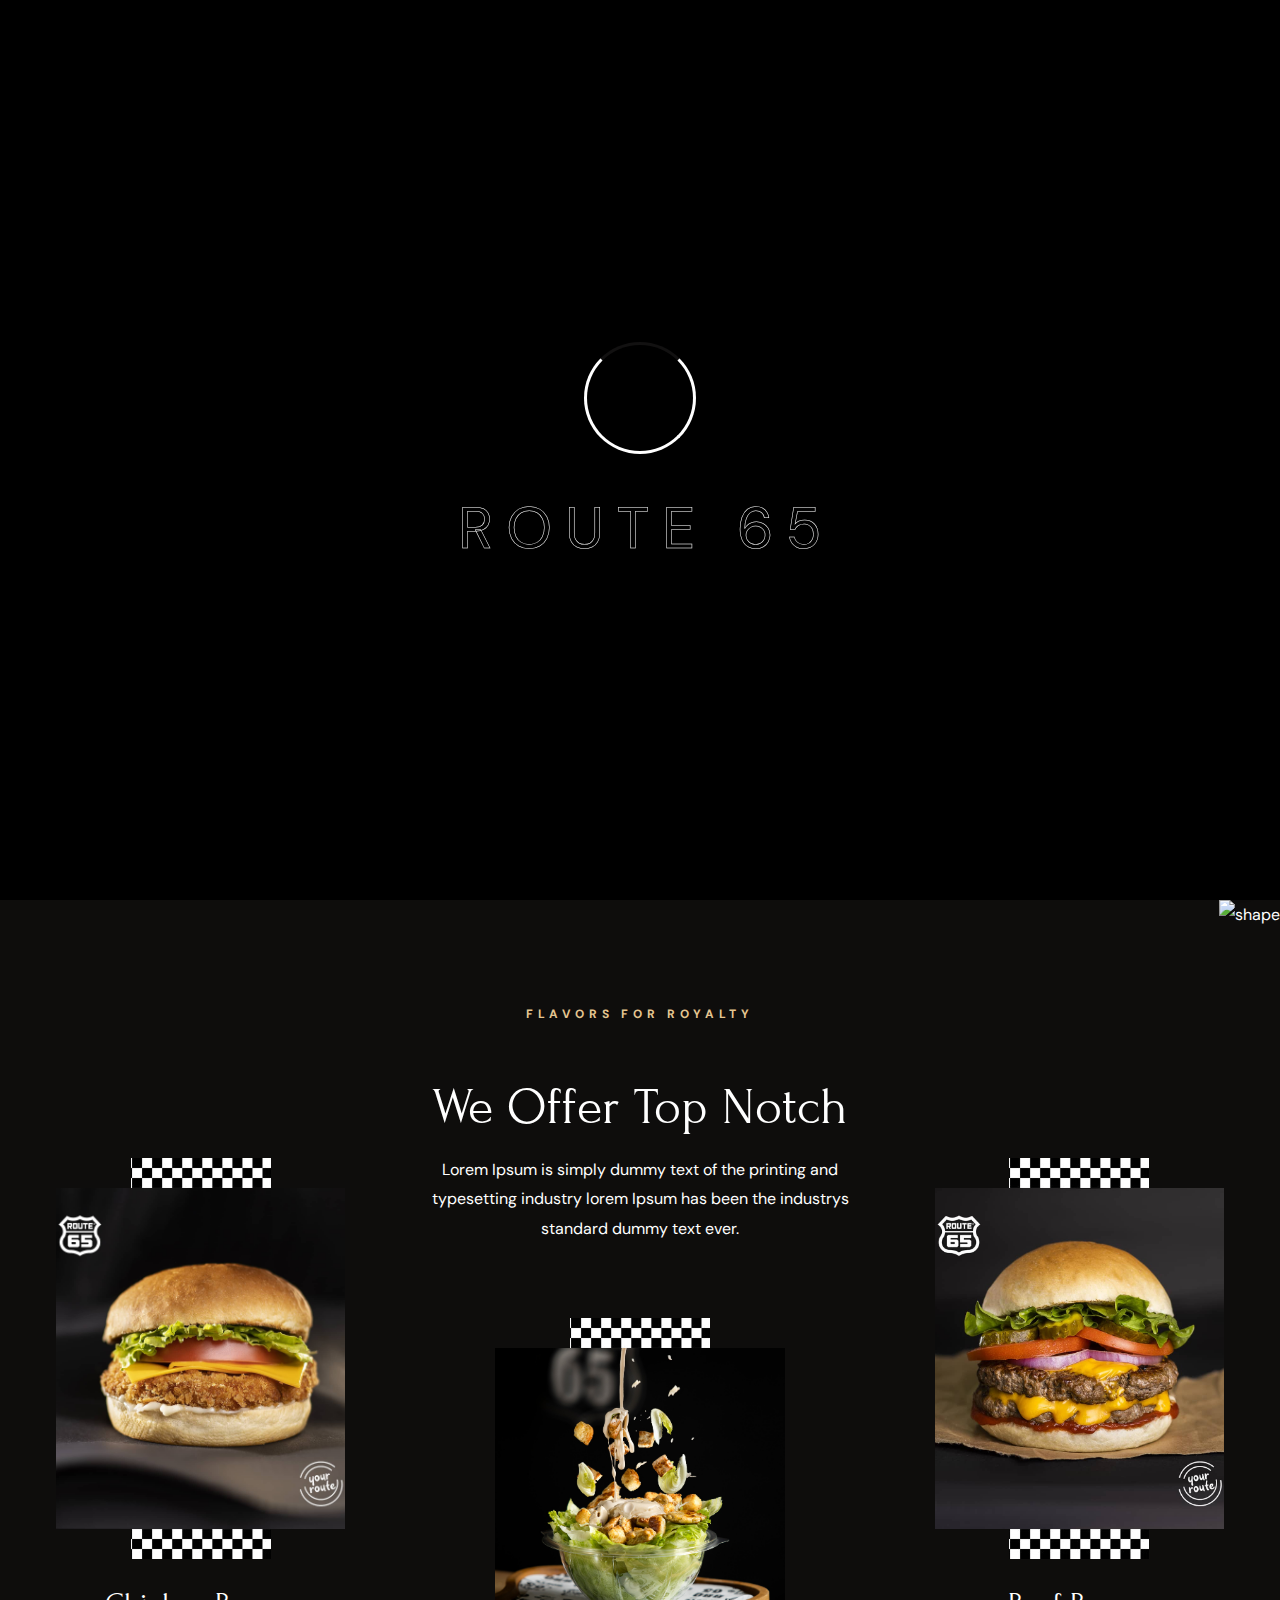
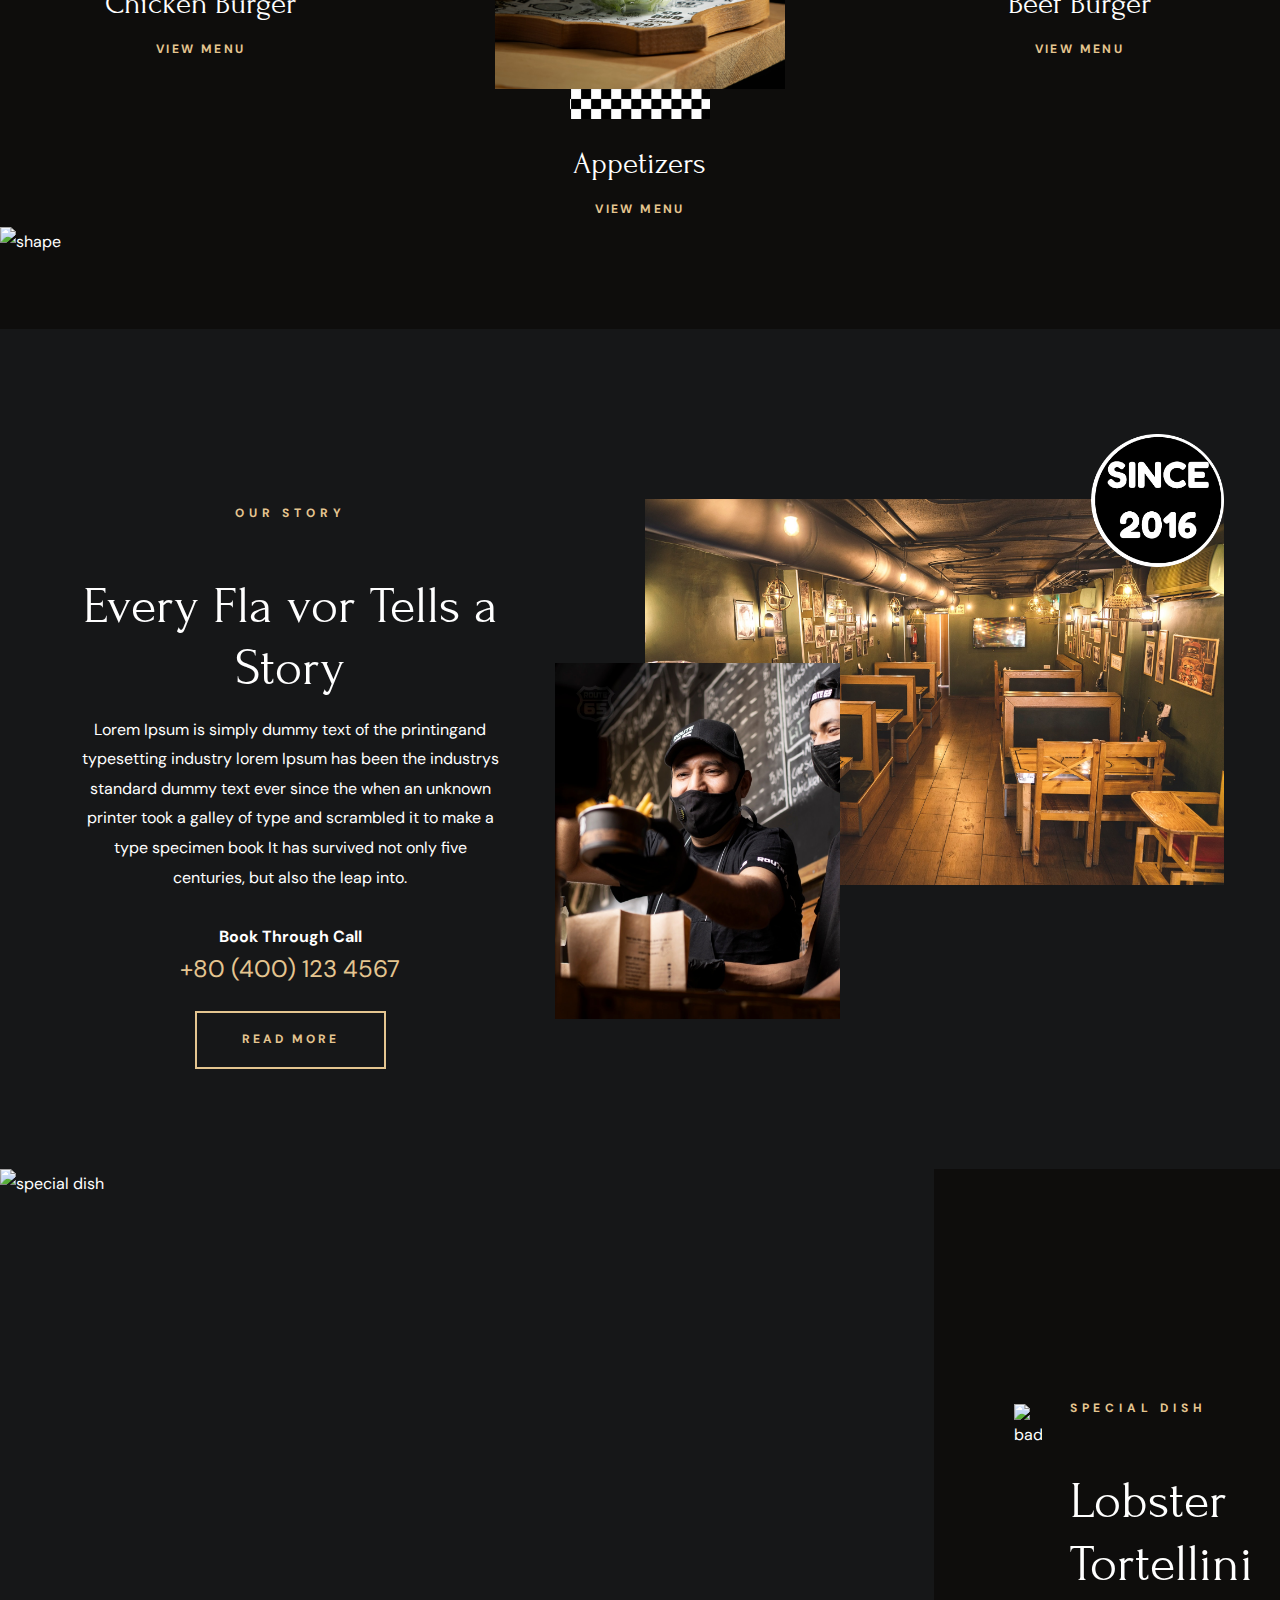
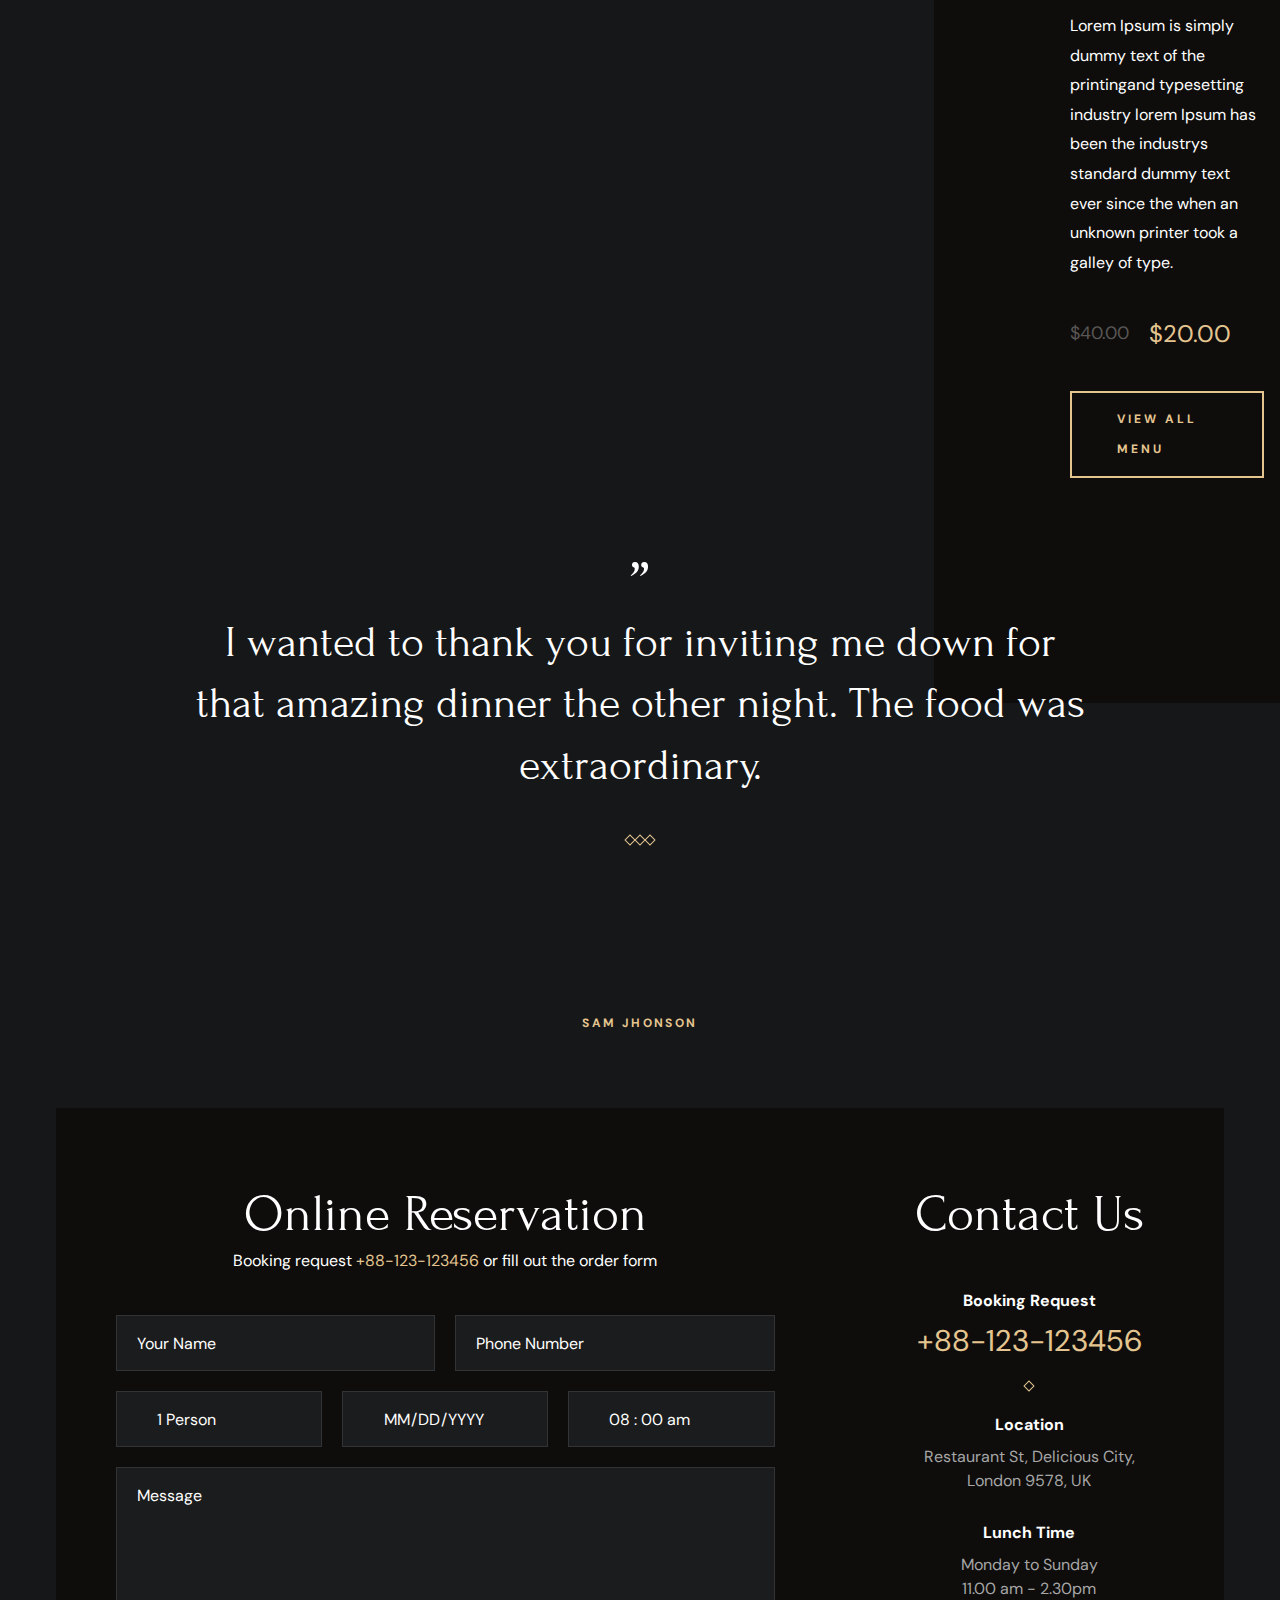
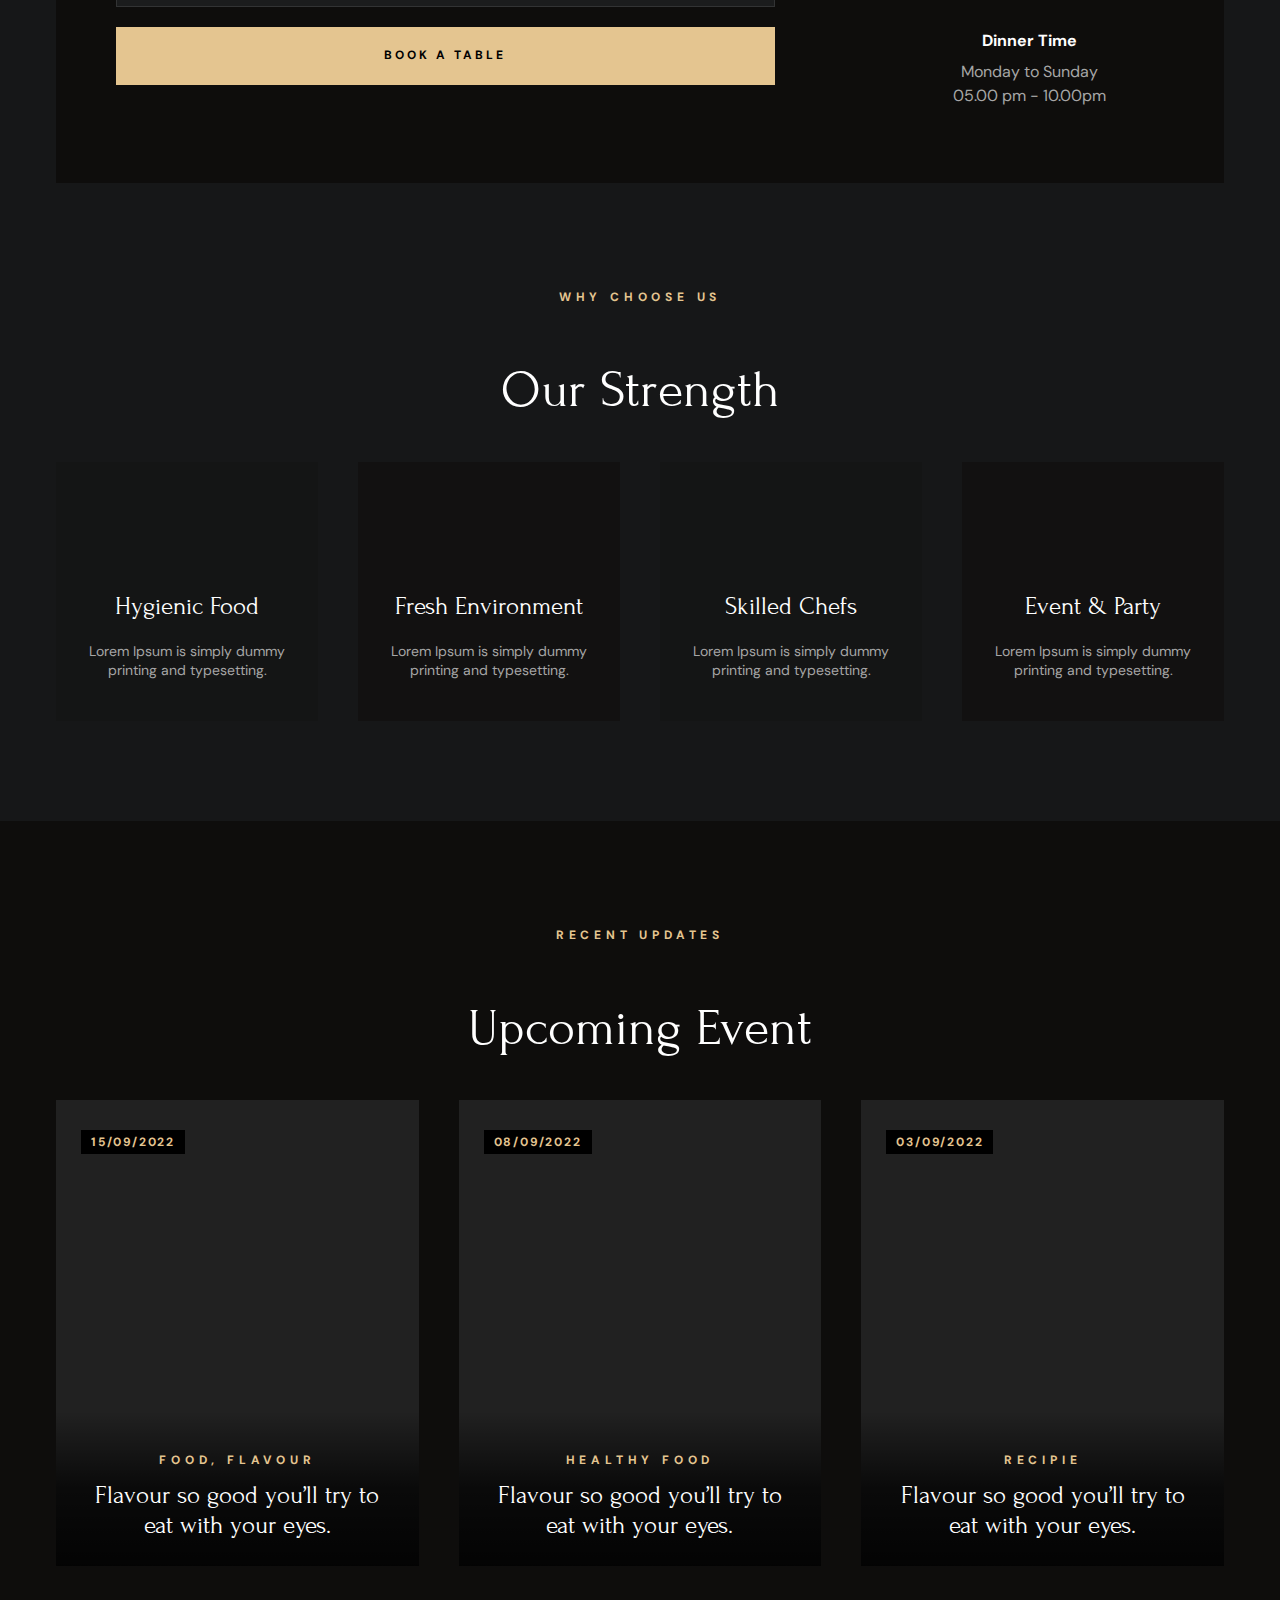
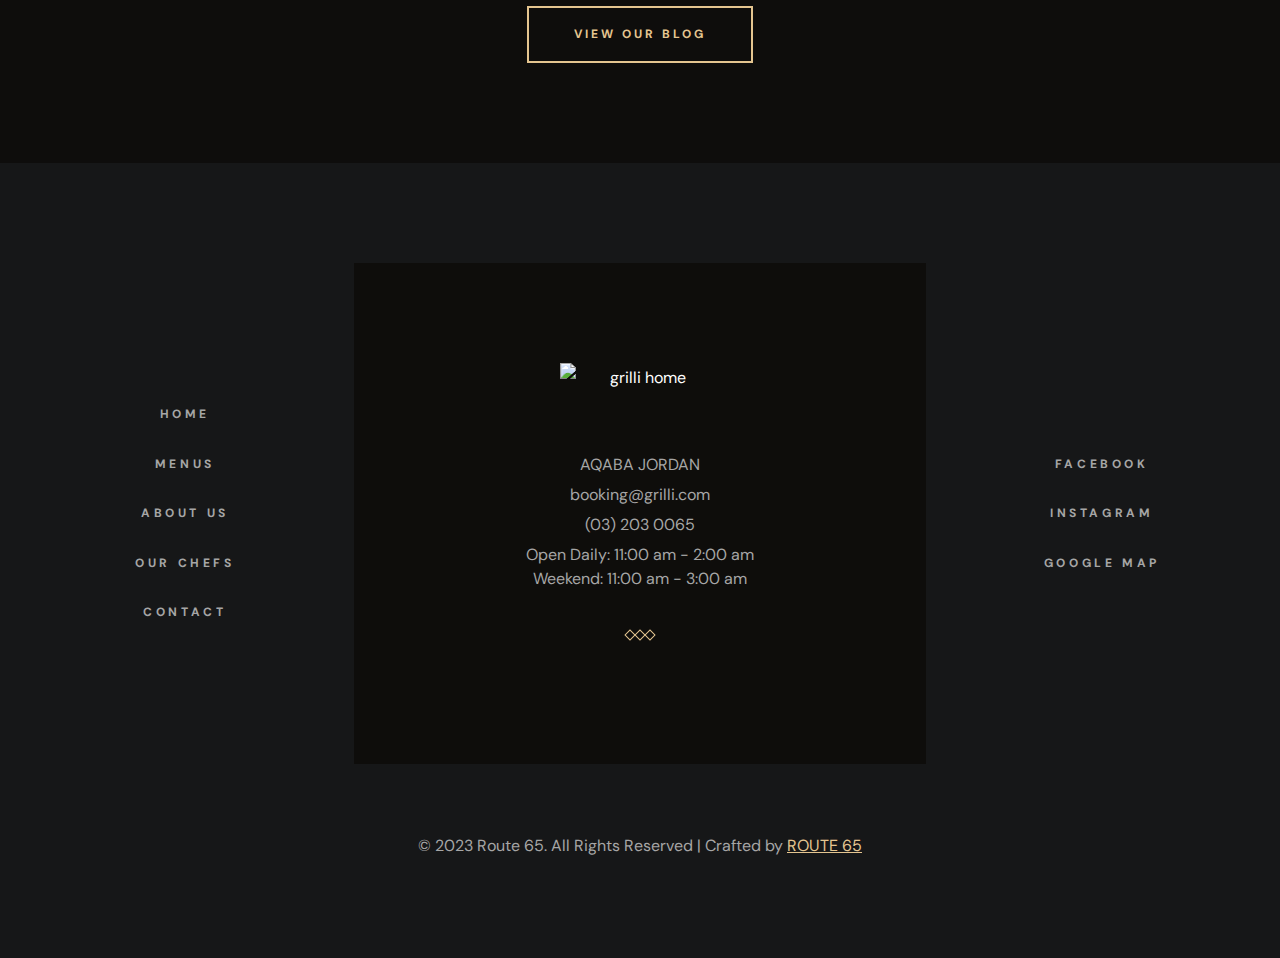
==== commit 1d8af7d7: "Merge branch 'main' of https://github.com/yazeedalfuqaha/lr" ====
--- a/index.html
+++ b/index.html
@@ -16,7 +16,7 @@
   <!-- 
     - favicon
   -->
-  <link rel="shortcut icon" href="./favicon.svg" type="image/svg+xml">
+  <link rel="shortcut icon" href="./assets/images/route.png" type="image/svg+xml">
   <link rel="stylesheet" href="https://cdnjs.cloudflare.com/ajax/libs/font-awesome/6.5.1/css/all.min.css" integrity="sha512-DTOQO9RWCH3ppGqcWaEA1BIZOC6xxalwEsw9c2QQeAIftl+Vegovlnee1c9QX4TctnWMn13TZye+giMm8e2LwA==" crossorigin="anonymous" referrerpolicy="no-referrer" />
 
   <!-- 
@@ -48,7 +48,7 @@
 
   <div class="preload" data-preaload>
     <div class="circle"></div>
-    <p class="text">Grilli</p>
+    <p class="text">Route 65</p>
   </div>
 
 
@@ -68,7 +68,7 @@
         </div>
 
         <span class="span">
-          Restaurant St, Delicious City, London 9578, UK
+          AQABA JORDAN
         </span>
       </address>
 
@@ -79,7 +79,7 @@
           <ion-icon name="time-outline" aria-hidden="true"></ion-icon>
         </div>
 
-        <span class="span">Daily : 8.00 am to 10.00 pm</span>
+        <span class="span">Daily : 11.00 am to 2.00 am</span>
       </div>
 
       <a href="tel:+11234567890" class="topbar-item link">
@@ -87,7 +87,7 @@
           <ion-icon name="call-outline" aria-hidden="true"></ion-icon>
         </div>
 
-        <span class="span">+1 123 456 7890</span>
+        <span class="span">(03) 203 0065</span>
       </a>
 
       <div class="separator"></div>
@@ -97,7 +97,7 @@
           <ion-icon name="mail-outline" aria-hidden="true"></ion-icon>
         </div>
 
-        <span class="span">booking@restaurant.com</span>
+        <span class="span">Route65aqaba@gmail.com</span>
       </a>
 
     </div>
@@ -139,7 +139,7 @@
           </li>
 
           <li class="navbar-item">
-            <a href="#menu" class="navbar-link hover-underline">
+            <a href="menu.html" class="navbar-link hover-underline">
               <div class="separator"></div>
 
               <span class="span">Menus</span>
@@ -167,6 +167,14 @@
               <div class="separator"></div>
 
               <span class="span">Contact</span>
+            </a>
+          </li>
+
+          <li class="navbar-item">
+            <a href="#" class="navbar-link hover-underline">
+              <div class="separator"></div>
+
+              <span class="span"><i class="fa-solid fa-cart-shopping fa fa-2xl"></i></span>
             </a>
           </li>
 
@@ -196,7 +204,7 @@
       </nav>
 
       <a href="#" class="btn btn-secondary">
-        <span class="text text-1">Find A Table</span>
+        <span class="text text-1">Login</span>
 
         <span class="text text-2" aria-hidden="true">Find A Table</span>
       </a>
@@ -315,9 +323,9 @@
         </button>
 
         <a href="#" class="hero-btn has-after">
-          <img src="./assets/images/hero-icon.png" width="48" height="48" alt="booking icon">
-
-          <span class="label-2 text-center span">Book A Table</span>
+          <img src="./assets/images/download__1_-removebg-preview.png" width="80" height="80" alt="booking icon">
+
+          <span class="label-2 text-center span"></span>
         </a>
 
       </section>
@@ -539,200 +547,7 @@
         - #MENU
       -->
 
-      <section class="section menu" aria-label="menu-label" id="menu">
-        <div class="container">
-
-          <p class="section-subtitle text-center label-2">Special Selection</p>
-
-          <h2 class="headline-1 section-title text-center">Delicious Menu</h2>
-
-          <ul class="grid-list">
-
-            <li>
-              <div class="menu-card hover:card">
-
-                <figure class="card-banner img-holder" style="--width: 100; --height: 100;">
-                  <img src="./assets/images/menu-1.png" width="100" height="100" loading="lazy" alt="Greek Salad"
-                    class="img-cover">
-                </figure>
-
-                <div>
-
-                  <div class="title-wrapper">
-                    <h3 class="title-3">
-                      <a href="#" class="card-title">Greek Salad</a>
-                    </h3>
-
-                    <span class="badge label-1">Seasonal</span>
-
-                    <span class="span title-2">$25.50</span>
-                  </div>
-
-                  <p class="card-text label-1">
-                    Tomatoes, green bell pepper, sliced cucumber onion, olives, and feta cheese.
-                  </p>
-
-                </div>
-
-              </div>
-            </li>
-
-            <li>
-              <div class="menu-card hover:card">
-
-                <figure class="card-banner img-holder" style="--width: 100; --height: 100;">
-                  <img src="./assets/images/menu-2.png" width="100" height="100" loading="lazy" alt="Lasagne"
-                    class="img-cover">
-                </figure>
-
-                <div>
-
-                  <div class="title-wrapper">
-                    <h3 class="title-3">
-                      <a href="#" class="card-title">Lasagne</a>
-                    </h3>
-
-                    <span class="span title-2">$40.00</span>
-                  </div>
-
-                  <p class="card-text label-1">
-                    Vegetables, cheeses, ground meats, tomato sauce, seasonings and spices
-                  </p>
-
-                </div>
-
-              </div>
-            </li>
-
-            <li>
-              <div class="menu-card hover:card">
-
-                <figure class="card-banner img-holder" style="--width: 100; --height: 100;">
-                  <img src="./assets/images/menu-3.png" width="100" height="100" loading="lazy" alt="Butternut Pumpkin"
-                    class="img-cover">
-                </figure>
-
-                <div>
-
-                  <div class="title-wrapper">
-                    <h3 class="title-3">
-                      <a href="#" class="card-title">Butternut Pumpkin</a>
-                    </h3>
-
-                    <span class="span title-2">$10.00</span>
-                  </div>
-
-                  <p class="card-text label-1">
-                    Typesetting industry lorem Lorem Ipsum is simply dummy text of the priand.
-                  </p>
-
-                </div>
-
-              </div>
-            </li>
-
-            <li>
-              <div class="menu-card hover:card">
-
-                <figure class="card-banner img-holder" style="--width: 100; --height: 100;">
-                  <img src="./assets/images/menu-4.png" width="100" height="100" loading="lazy" alt="Tokusen Wagyu"
-                    class="img-cover">
-                </figure>
-
-                <div>
-
-                  <div class="title-wrapper">
-                    <h3 class="title-3">
-                      <a href="#" class="card-title">Tokusen Wagyu</a>
-                    </h3>
-
-                    <span class="badge label-1">New</span>
-
-                    <span class="span title-2">$39.00</span>
-                  </div>
-
-                  <p class="card-text label-1">
-                    Vegetables, cheeses, ground meats, tomato sauce, seasonings and spices.
-                  </p>
-
-                </div>
-
-              </div>
-            </li>
-
-            <li>
-              <div class="menu-card hover:card">
-
-                <figure class="card-banner img-holder" style="--width: 100; --height: 100;">
-                  <img src="./assets/images/menu-5.png" width="100" height="100" loading="lazy" alt="Olivas Rellenas"
-                    class="img-cover">
-                </figure>
-
-                <div>
-
-                  <div class="title-wrapper">
-                    <h3 class="title-3">
-                      <a href="#" class="card-title">Olivas Rellenas</a>
-                    </h3>
-
-                    <span class="span title-2">$25.00</span>
-                  </div>
-
-                  <p class="card-text label-1">
-                    Avocados with crab meat, red onion, crab salad stuffed red bell pepper and green bell pepper.
-                  </p>
-
-                </div>
-
-              </div>
-            </li>
-
-            <li>
-              <div class="menu-card hover:card">
-
-                <figure class="card-banner img-holder" style="--width: 100; --height: 100;">
-                  <img src="./assets/images/menu-6.png" width="100" height="100" loading="lazy" alt="Opu Fish"
-                    class="img-cover">
-                </figure>
-
-                <div>
-
-                  <div class="title-wrapper">
-                    <h3 class="title-3">
-                      <a href="#" class="card-title">Opu Fish</a>
-                    </h3>
-
-                    <span class="span title-2">$49.00</span>
-                  </div>
-
-                  <p class="card-text label-1">
-                    Vegetables, cheeses, ground meats, tomato sauce, seasonings and spices
-                  </p>
-
-                </div>
-
-              </div>
-            </li>
-
-          </ul>
-
-          <p class="menu-text text-center">
-            During winter daily from <span class="span">7:00 pm</span> to <span class="span">9:00 pm</span>
-          </p>
-
-          <a href="#" class="btn btn-primary">
-            <span class="text text-1">View All Menu</span>
-
-            <span class="text text-2" aria-hidden="true">View All Menu</span>
-          </a>
-
-          <img src="./assets/images/shape-5.png" width="921" height="1036" loading="lazy" alt="shape"
-            class="shape shape-2 move-anim">
-          <img src="./assets/images/shape-6.png" width="343" height="345" loading="lazy" alt="shape"
-            class="shape shape-3 move-anim">
-
-        </div>
-      </section>
+      <!-- end menu -->
 
 
 
@@ -1092,19 +907,23 @@
         <div class="footer-brand has-before has-after">
 
           <a href="#" class="logo">
-            <img src="./assets/images/logo.svg" width="160" height="50" loading="lazy" alt="grilli home">
+            <img src="./assets/images/logo-removebg-preview.png" width="160" height="50" loading="lazy" alt="grilli home">
           </a>
 
           <address class="body-4">
-            Restaurant St, Delicious City, London 9578, UK
+           AQABA JORDAN
           </address>
 
           <a href="mailto:booking@grilli.com" class="body-4 contact-link">booking@grilli.com</a>
 
-          <a href="tel:+88123123456" class="body-4 contact-link">Booking Request : +88-123-123456</a>
+          <a href="tel:+88123123456" class="body-4 contact-link">(03) 203 0065</a>
 
           <p class="body-4">
-            Open : 09:00 am - 01:00 pm
+            Open Daily: 11:00 am - 2:00 am
+          </p>
+
+          <p class="body-4">
+            Weekend: 11:00 am - 3:00 am
           </p>
 
           <div class="wrapper">
@@ -1113,13 +932,10 @@
             <div class="separator"></div>
           </div>
 
-          <p class="title-1">Get News & Offers</p>
-
-          <p class="label-1">
-            Subscribe us & Get <span class="span">25% Off.</span>
-          </p>
-
-          <form action="" class="input-wrapper">
+        
+
+          
+          <!-- <form action="" class="input-wrapper">
             <div class="icon-wrapper">
               <ion-icon name="mail-outline" aria-hidden="true"></ion-icon>
 
@@ -1131,7 +947,7 @@
 
               <span class="text text-2" aria-hidden="true">Subscribe</span>
             </button>
-          </form>
+          </form> -->
 
         </div>
 
@@ -1162,23 +978,17 @@
         <ul class="footer-list">
 
           <li>
-            <a href="https://web.facebook.com/Route65.AQABA/?_rdc=1&_rdr" class="label-2 footer-link hover-underline"><i class="fa-brands fa-facebook fa fa-2xl"></i>  Facebook</a>
+            <a href="#" class="label-2 footer-link hover-underline"><i class="fa-brands fa-facebook fa fa-2xl"></i>  Facebook</a>
           </li>
 
           <li>
-            <a href="#" class="label-2 footer-link hover-underline">Instagram</a>
-          </li>
+            <a href="#" class="label-2 footer-link hover-underline"><i class="fa-brands fa-instagram fa fa-2xl"></i>  Instagram</a>
+          </li>
+
+        
 
           <li>
-            <a href="#" class="label-2 footer-link hover-underline">Twitter</a>
-          </li>
-
-          <li>
-            <a href="#" class="label-2 footer-link hover-underline">Youtube</a>
-          </li>
-
-          <li>
-            <a href="#" class="label-2 footer-link hover-underline">Google Map</a>
+            <a href="#" class="label-2 footer-link hover-underline"><i class="fa-solid fa-location-dot"></i>  Google Map</a>
           </li>
 
         </ul>
@@ -1188,8 +998,8 @@
       <div class="footer-bottom">
 
         <p class="copyright">
-          &copy; 2022 Grilli. All Rights Reserved | Crafted by <a href="https://github.com/codewithsadee"
-            target="_blank" class="link">codewithsadee</a>
+          &copy; 2023 Route 65. All Rights Reserved | Crafted by <a href="#"
+            target="_blank" class="link">ROUTE 65</a>
         </p>
 
       </div>
--- a/assets/css/style.css
+++ b/assets/css/style.css
@@ -527,7 +527,7 @@
   left: 0;
   right: 0;
   bottom: 0;
-  background-color: var(--gold-crayola);
+  background-color: #000;
   z-index: 10;
   display: grid;
   place-content: center;
@@ -563,7 +563,7 @@
   background-image: var(--loading-text-gradient);
   background-size: 500%;
   font-size: calc(2rem + 3vw);
-  font-weight: var(--weight-bold);
+  font-weight: #fff;
   line-height: 1em;
   text-transform: uppercase;
   letter-spacing: 16px;
@@ -571,8 +571,9 @@
   -webkit-text-fill-color: transparent;
   background-clip: text;
   -webkit-background-clip: text;
-  -webkit-text-stroke: 0.5px var(--eerie-black-3);
+  -webkit-text-stroke: 0.5px #fff;
   animation: loadingText linear 2s infinite;
+  
 }
 
 @keyframes loadingText {
@@ -1405,7 +1406,7 @@
   position: fixed;
   bottom: 20px;
   right: 20px;
-  background-color: var(--gold-crayola);
+  background-color: gold;
   color: var(--smoky-black-1);
   font-size: 22px;
   width: 50px;
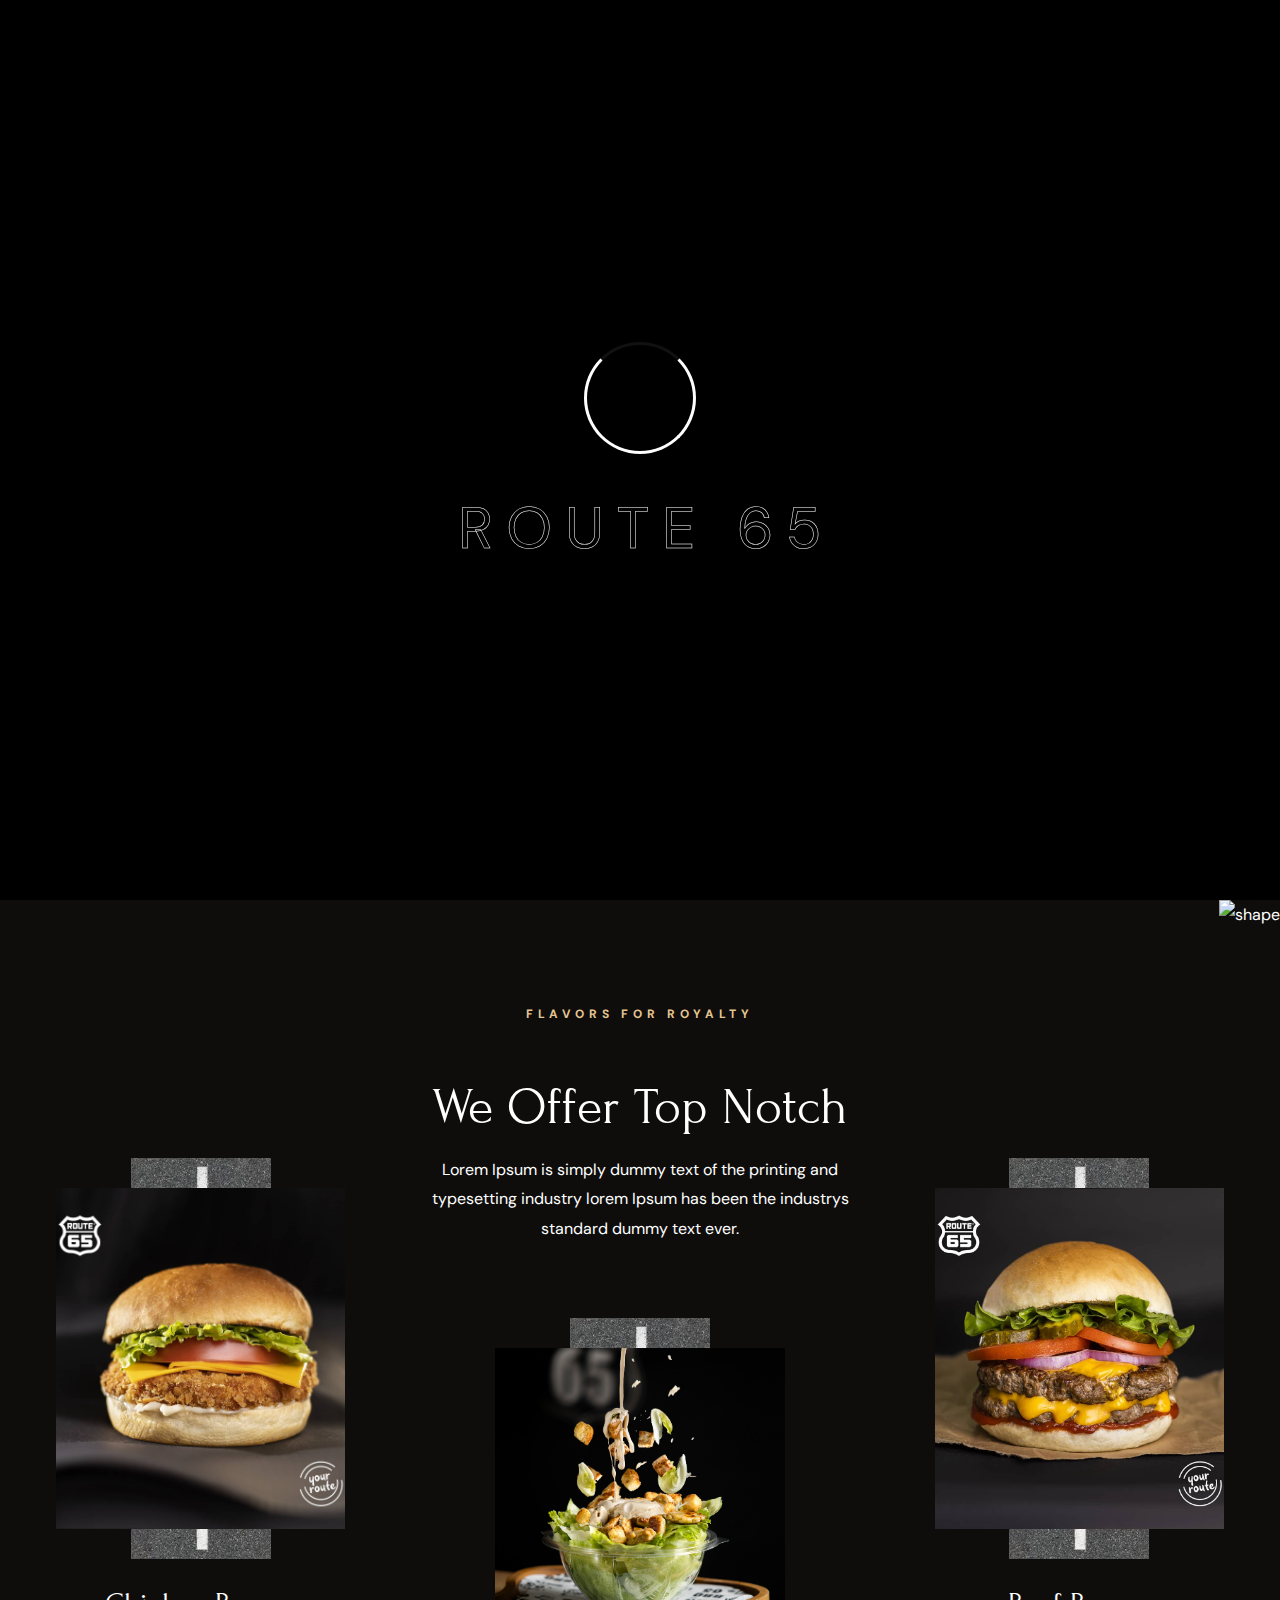
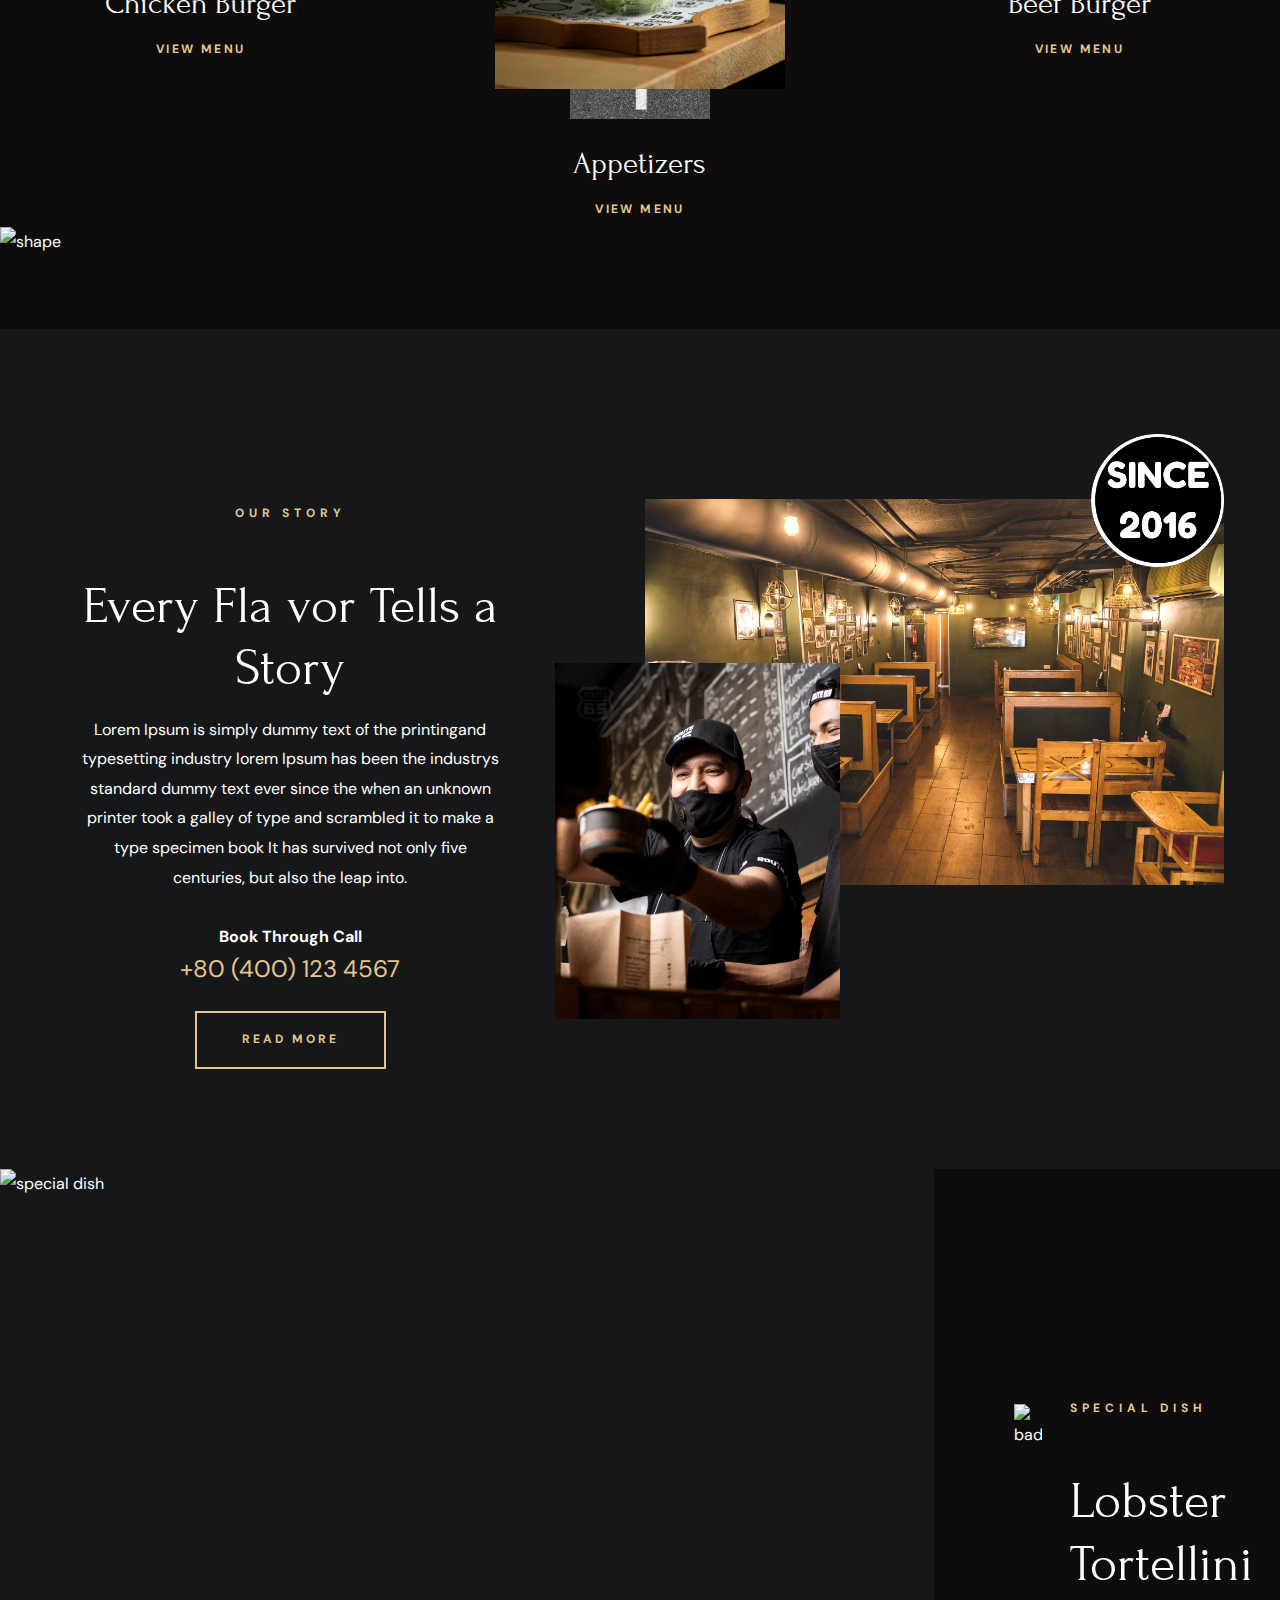
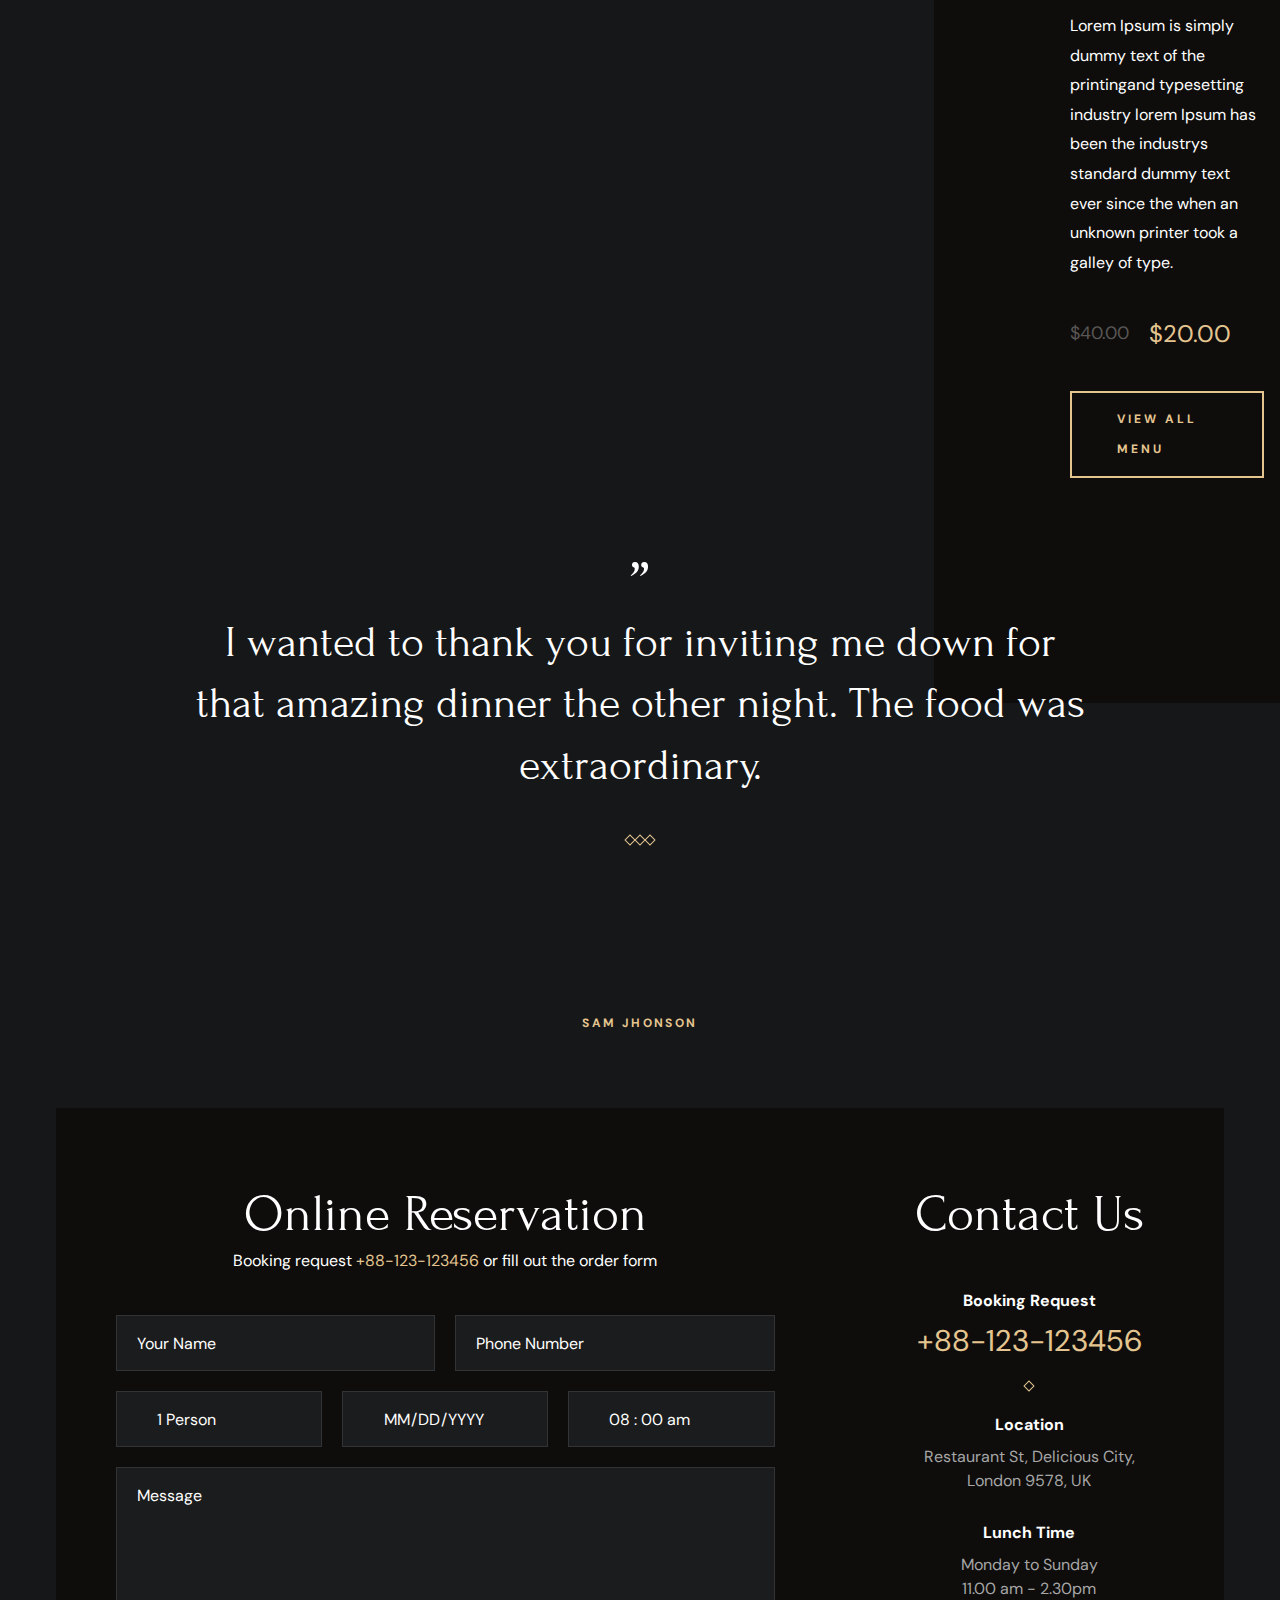
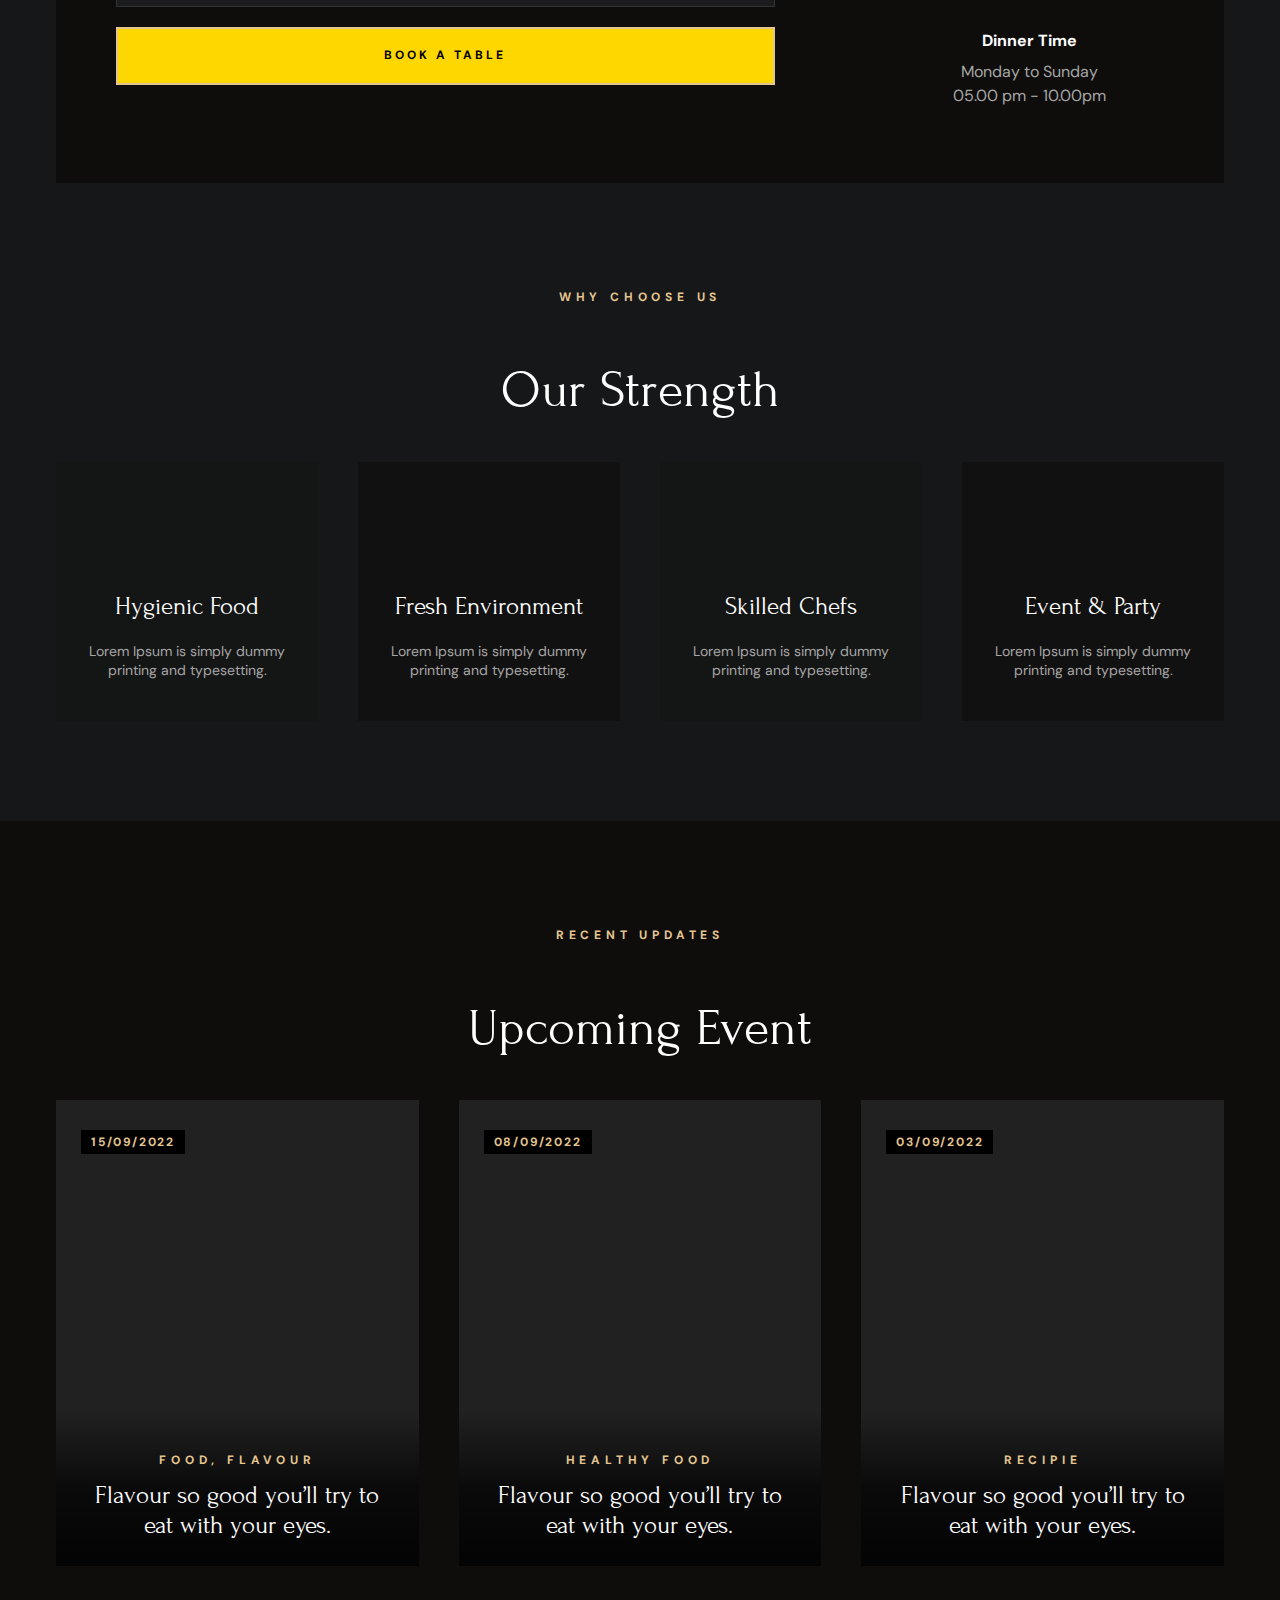
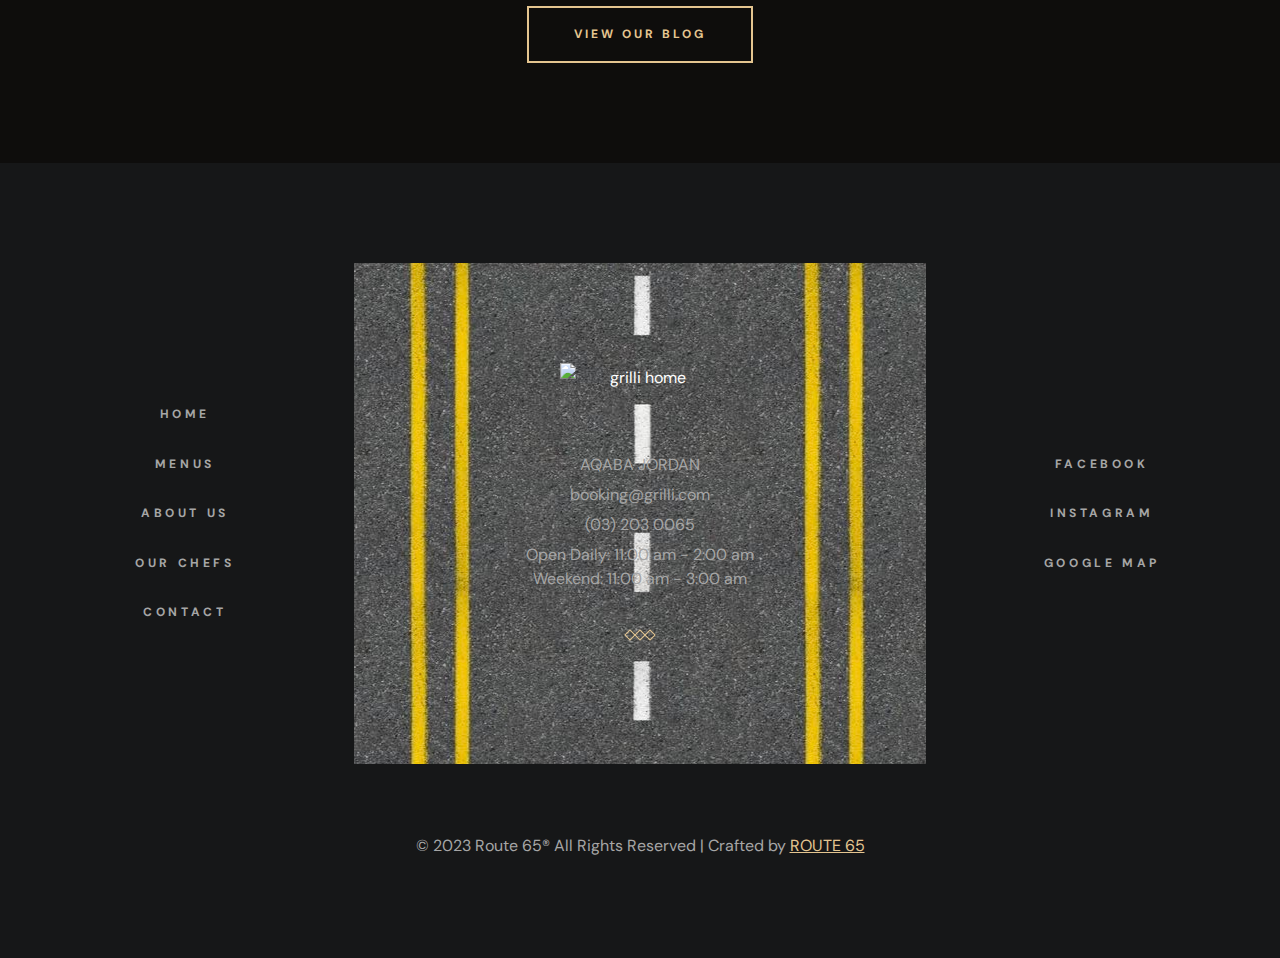
==== commit 5fb433d8: "2nd" ====
--- a/index.html
+++ b/index.html
@@ -115,7 +115,7 @@
     <div class="container">
 
       <a href="#" class="logo">
-        <img src="./assets/images/logo-removebg-preview.png" width="170" height="50" alt="Grilli - Home">
+        <img src="./assets/images/logo-removebg-preview.png" width="140" height="50" alt="Grilli - Home">
       </a>
 
       <nav class="navbar" data-navbar>
@@ -125,7 +125,7 @@
         </button>
 
         <a href="#" class="logo">
-          <img src="./assets/images/logo.svg" width="160" height="50" alt="Grilli - Home">
+          <img src="./assets/images/logo-removebg-preview.png" width="160" height="50" alt="Grilli - Home">
         </a>
 
         <ul class="navbar-list">
@@ -167,6 +167,15 @@
               <div class="separator"></div>
 
               <span class="span">Contact</span>
+            </a>
+          </li>
+
+
+          <li class="navbar-item">
+            <a href="#" class="navbar-link hover-underline">
+              <div class="separator"></div>
+
+              <span class="span">Login</span>
             </a>
           </li>
 
@@ -204,9 +213,9 @@
       </nav>
 
       <a href="#" class="btn btn-secondary">
-        <span class="text text-1">Login</span>
-
-        <span class="text text-2" aria-hidden="true">Find A Table</span>
+        <span class="text text-1">Order Now</span>
+
+        <span class="text text-2" aria-hidden="true">Order Now</span>
       </a>
 
       <button class="nav-open-btn" aria-label="open menu" data-nav-toggler>
@@ -254,7 +263,7 @@
               Come with family & feel the joy of mouthwatering food
             </p>
 
-            <a href="#" class="btn btn-primary slider-reveal">
+            <a href="menu.html" class="btn btn-primary slider-reveal">
               <span class="text text-1">View Our Menu</span>
 
               <span class="text text-2" aria-hidden="true">View Our Menu</span>
@@ -907,7 +916,7 @@
         <div class="footer-brand has-before has-after">
 
           <a href="#" class="logo">
-            <img src="./assets/images/logo-removebg-preview.png" width="160" height="50" loading="lazy" alt="grilli home">
+            <img src="./assets/images/download__1_-removebg-preview.png" width="160" height="50" loading="lazy" alt="grilli home">
           </a>
 
           <address class="body-4">
@@ -998,7 +1007,7 @@
       <div class="footer-bottom">
 
         <p class="copyright">
-          &copy; 2023 Route 65. All Rights Reserved | Crafted by <a href="#"
+          &copy; 2023 Route 65® All Rights Reserved | Crafted by <a href="#"
             target="_blank" class="link">ROUTE 65</a>
         </p>
 
--- a/assets/css/style.css
+++ b/assets/css/style.css
@@ -379,7 +379,7 @@
 }
 
 .btn-secondary {
-  background-color: var(--gold-crayola);
+  background-color: gold;
   color: var(--black);
 }
 
@@ -838,7 +838,7 @@
   bottom: 15px;
   right: 15px;
   z-index: 2;
-  background-color: var(--gold-crayola);
+  background-color:gold;
   width: 110px;
   height: 110px;
   padding: 12px;
@@ -919,7 +919,7 @@
   transform: translateX(-50%);
   width: 140px;
   height: 100%;
-  background-image: url('../images/img-pattern.jpg');
+  background-image: url('../images/road.jpg');
   background-position: center;
   background-size: cover;
   background-repeat: repeat;
@@ -1044,7 +1044,7 @@
   #MENU
 \*-----------------------------------*/
 
-.menu .section-title { margin-block-end: 40px; }
+.menu .section-title { margin-block-end: 40px;   }
 
 .menu .grid-list { margin-block-end: 50px; }
 
@@ -1052,6 +1052,12 @@
   display: flex;
   align-items: flex-start;
   gap: 20px;
+  
+ 
+}
+
+.mm{
+  height: 100vh !important;
 }
 
 .hover\:card .card-banner { background-color: var(--gold-crayola); }
@@ -1312,7 +1318,7 @@
 .footer-brand {
   position: relative;
   padding: 50px 40px;
-  background: var(--smoky-black-1) url("../images/footer-form-bg.png");
+  background: var(--smoky-black-1) url("../images/road.jpg");
   background-position: center top;
   background-repeat: repeat;
 }
@@ -1322,7 +1328,7 @@
   top: 0;
   width: 15px;
   height: 100%;
-  background-image: url("../images/footer-form-pattern.svg");
+  /* background-image: url("../images/road.jpg"); */
 }
 
 .footer-brand::before { left: 0; }
